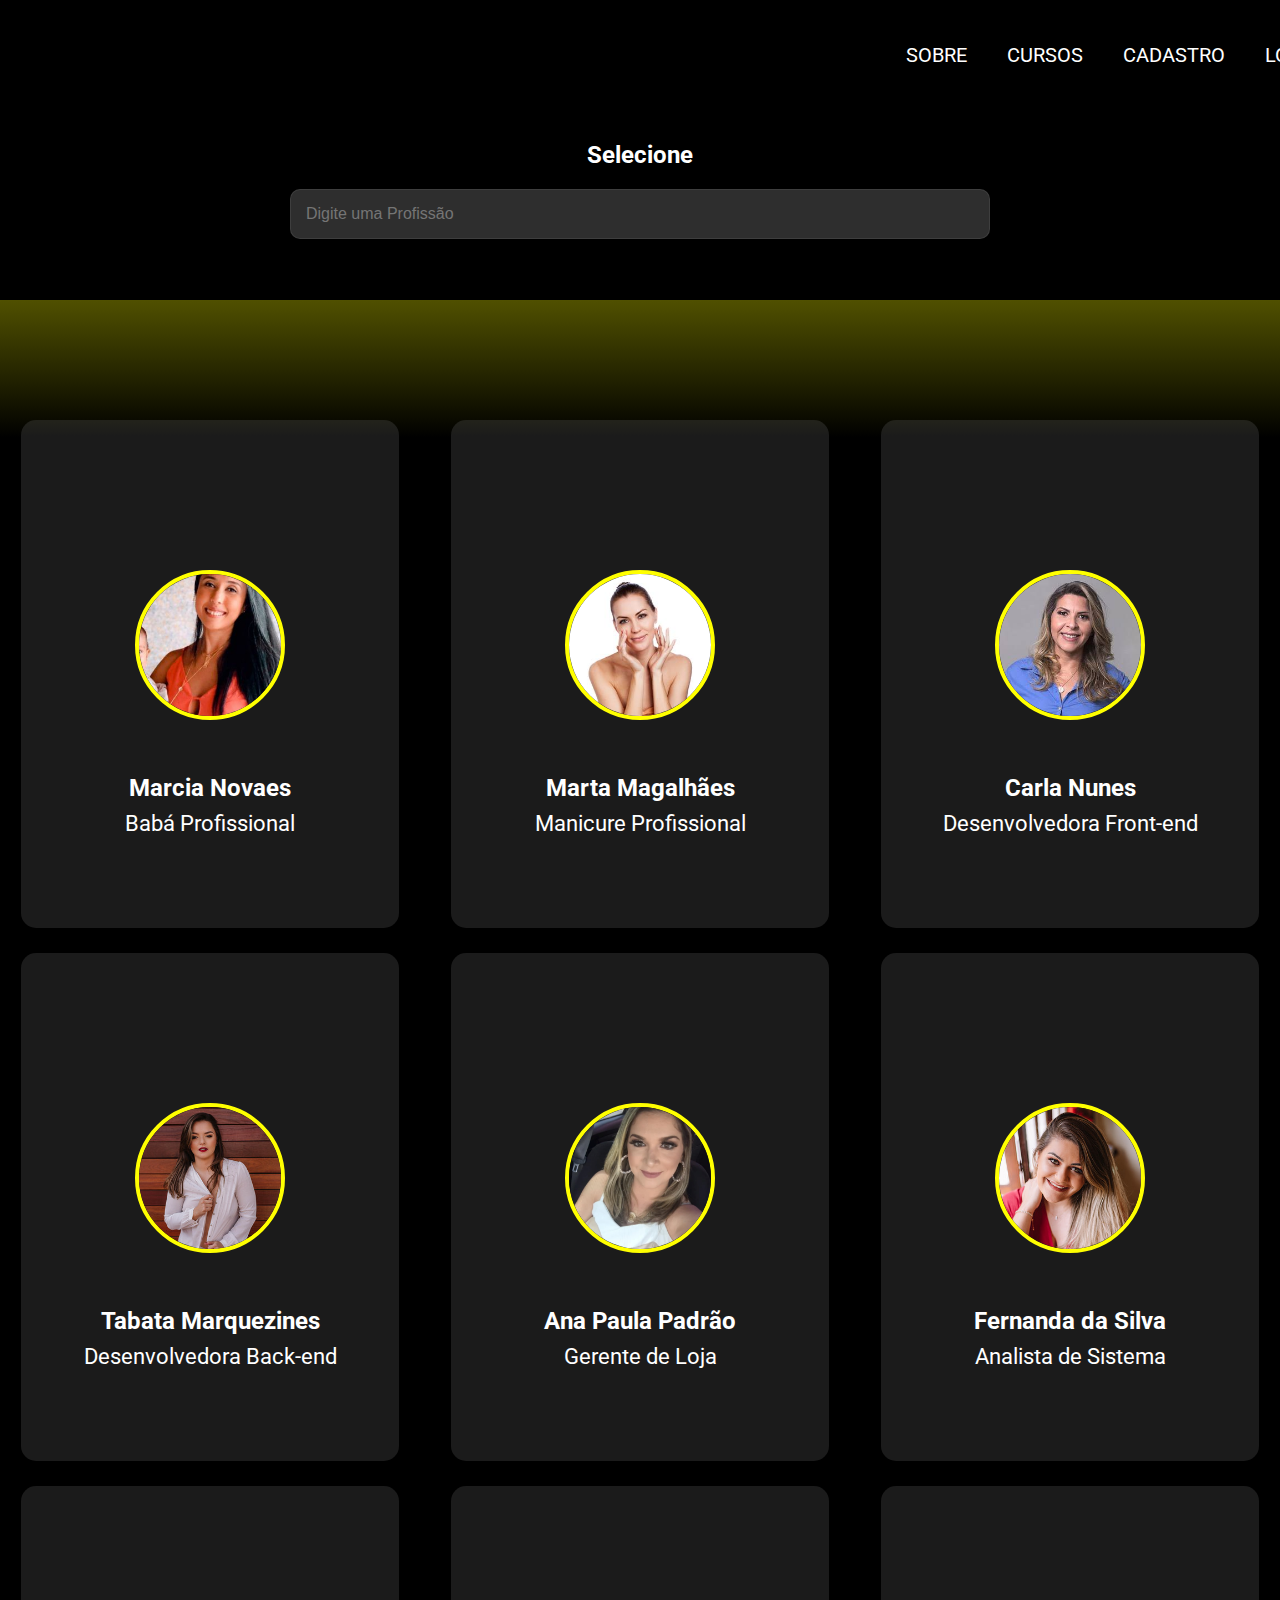
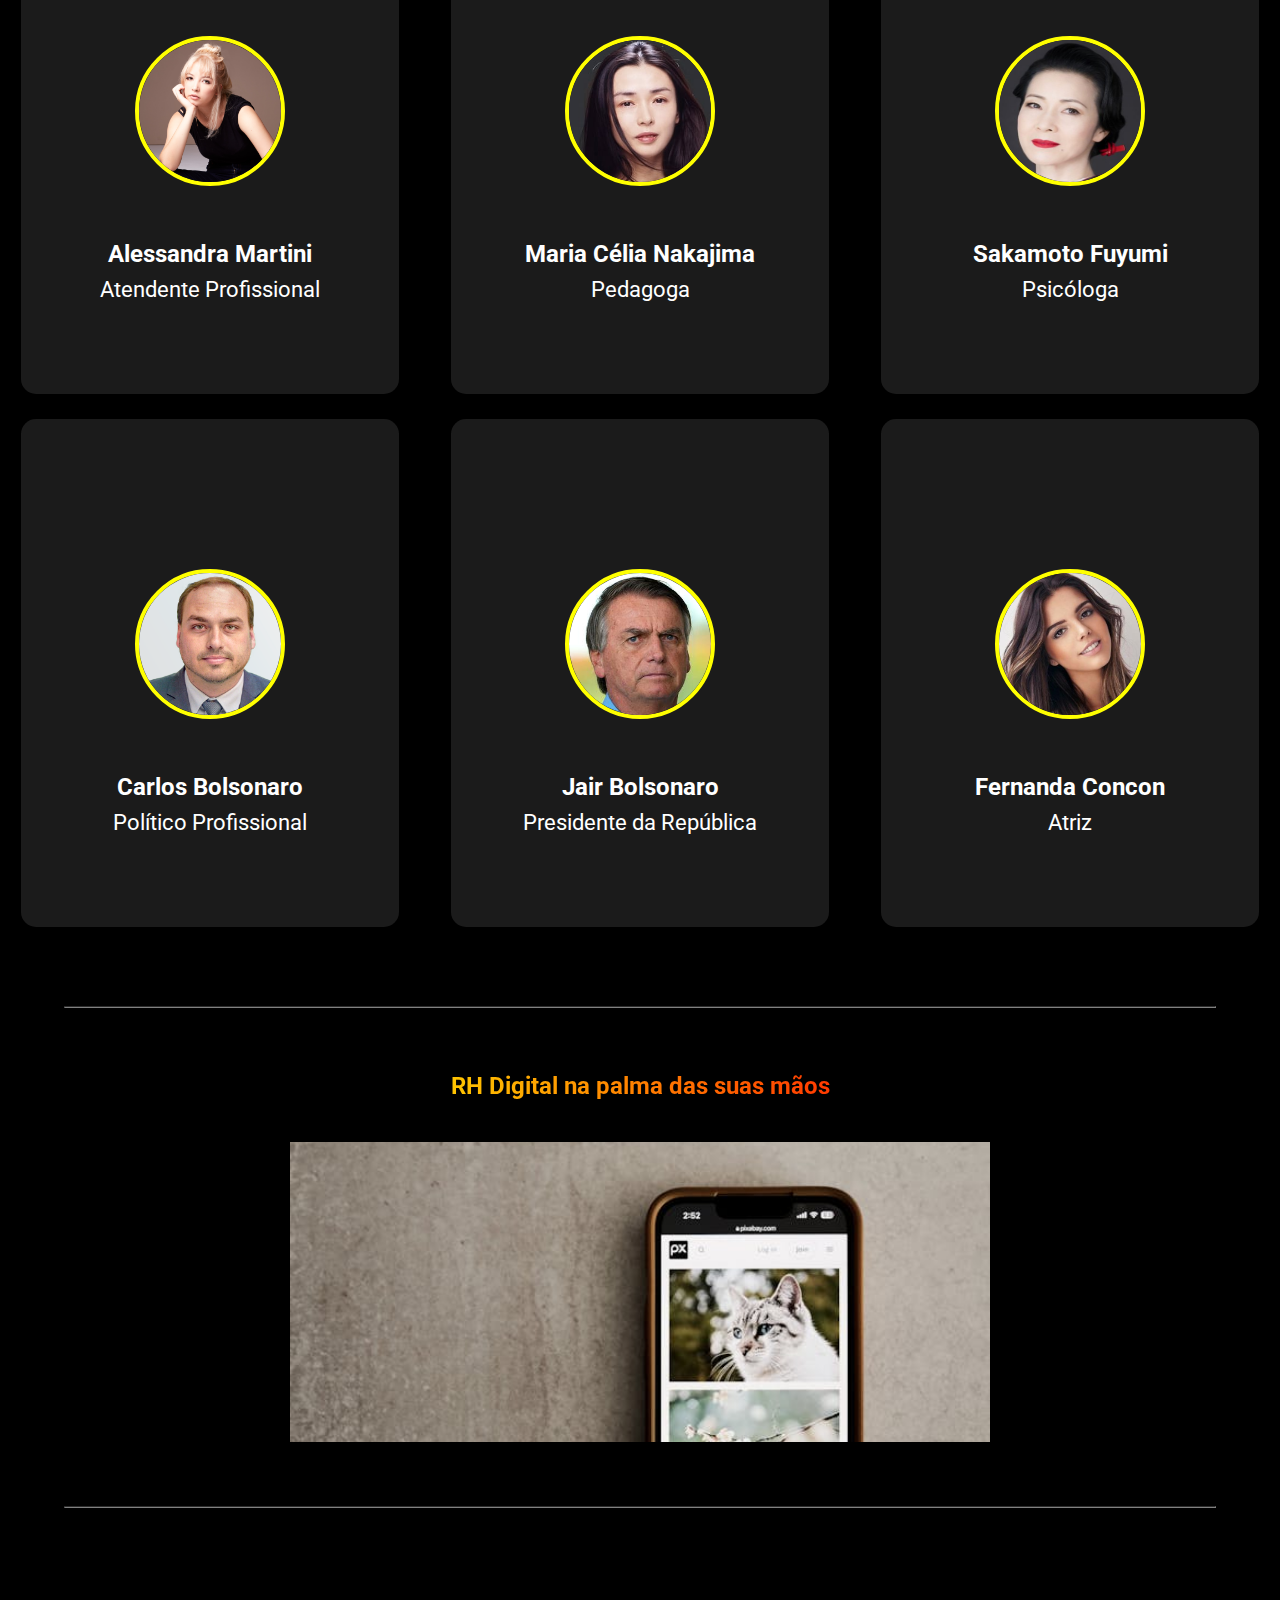
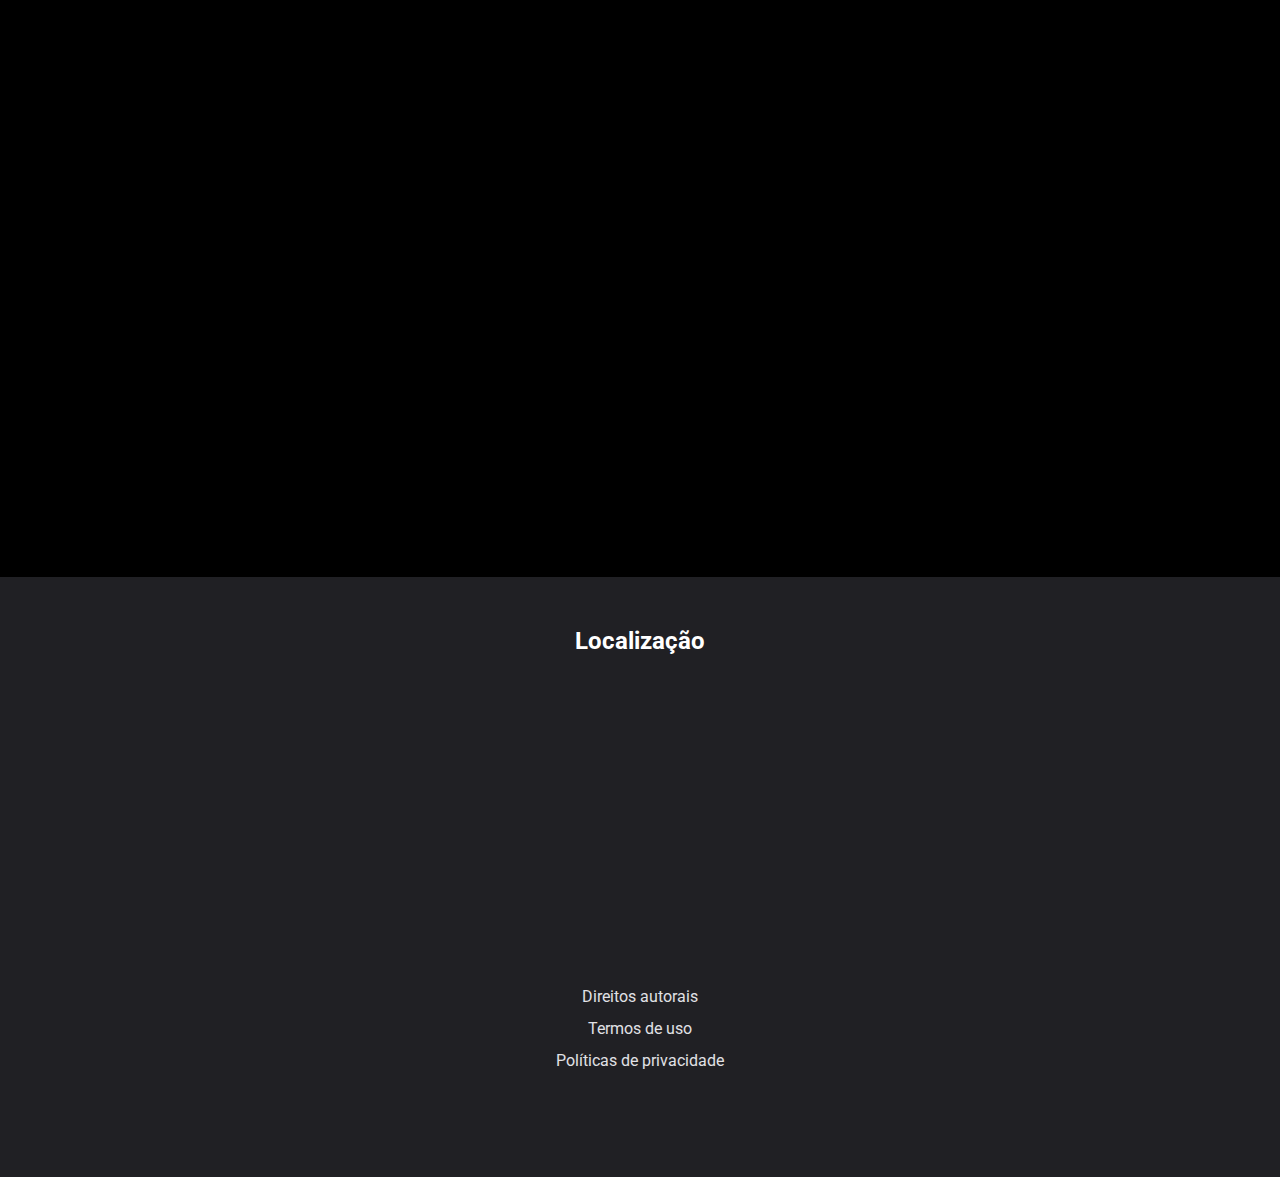
==== index.html @ 9219adc5 "video para pc" ====
<!DOCTYPE html>
<html lang="pt-br">
<head>
    <meta charset="UTF-8">
    <meta name="viewport" content="width=device-width, initial-scale=1.0">
    <link rel="stylesheet" href="https://fonts.googleapis.com/css2?family=Material+Symbols+Outlined:opsz,wght,FILL,GRAD@20..48,100..700,0..1,-50..200" />
    <link rel="preconnect" href="https://fonts.googleapis.com">
    <link rel="preconnect" href="https://fonts.gstatic.com" crossorigin>
    <link href="https://fonts.googleapis.com/css2?family=Roboto:ital,wght@0,400;1,300&display=swap" rel="stylesheet">
    <link rel="stylesheet" href="https://fonts.googleapis.com/css2?family=Material+Symbols+Outlined:opsz,wght,FILL,GRAD@24,400,0,0" />
    <link rel="shortcut icon" href="rh.jpg" type="image/x-icon">
    <link rel="stylesheet" href="style.css">
   
    <title>Profissões</title>
</head>
<body onresize="mudouTamanho()" onload="digitacaoH1()">
    
      
    <aside id="menu-fechado" class="menu-fechado">
        <span  class="material-symbols-outlined" id="fechar" onclick="fecharMenu()" >
            close
        </span>
        <a href="quem-somos.html">SOBRE</a>
        <a href="#">CURSOS</a>
        <a href="cadastro.html">CADASTRO</a>
        <a href="login.html" >LOGIN</a>
    </aside>



    <div id="principal">
        <span   class="material-symbols-outlined" onclick="abrirMenu()">
            menu
        </span>
    </div>

    <header>
       
        <h1 id="h1"></h1>
        
        <div class="input-filtro">
            <input class="prof"  type="text" size="38px" placeholder="Digite uma Profissão">
        </div>
    </header>
   
            
    <section class="cards">
     
        <div class="card" onclick="curriculo()">
            <div class="hover"><img class="card" src="foto-01.jpg" alt="Foto"></div>
            <h2>Marcia Novaes</h2>
            <p class="title">Babá Profissional</p>
        </div>
       
    </section>
    
    <hr>

    <div id="h2">
        <h2 id="slider">RH Digital na palma das suas mãos</h2>
    </div>
    

    <div id="centralizar">

        <div id="slider">
            <img class="slider selected" src="pexels-airam-datoon-15940007 (1).jpg" alt="Image1">
            <img class="slider" src="pexels-cottonbro-studio-5077039.jpg" alt="Image2">
            <img class="slider" src="pexels-cottonbro-studio-5082579 (1).jpg" alt="Image3">
            <img class="slider" src="pexels-lisa-fotios-811587.jpg" alt="Image4">
        </div>
    </div>
    
    <hr>
    
    
   <div id="video">
    <iframe class="video" width="400" height="200" src="https://www.youtube.com/embed/g2D45y_uUhY?si=h0n7fWx41kPRiaO4" title="YouTube video player" frameborder="0" allow="accelerometer; autoplay; clipboard-write; encrypted-media; gyroscope; picture-in-picture; web-share" allowfullscreen></iframe>
    </div>
    
    
            
        
    <footer>
        <h2>Localização </h2>
        <iframe src="https://www.google.com/maps/embed?pb=!1m18!1m12!1m3!1d3672.9332169303016!2d-43.47996662377584!3d-22.98948314083351!2m3!1f0!2f0!3f0!3m2!1i1024!2i768!4f13.1!3m3!1m2!1s0x9bdd6447515ebd%3A0xf5fc2e65c2e1808e!2sRua%20Professor%20Silvio%20Elia%2C%2060%20-%20Vargem%20Grande%2C%20Rio%20de%20Janeiro%20-%20RJ%2C%2022783-415!5e0!3m2!1spt-BR!2sbr!4v1708789905158!5m2!1spt-BR!2sbr" width="600" height="450" style="border:0;" allowfullscreen="" loading="lazy" referrerpolicy="no-referrer-when-downgrade"></iframe>
        <p class="direitos">Direitos autorais</p>
        <p class="direitos">Termos de uso</p>
        <p class="direitos margin-botom">Políticas de privacidade</p>  
    </footer>
 <script src="slider.js"></script>
 <script src="objeto.js"></script>     
 <script src="projeto_cartoes.js"></script>  
</body>
</html>
---- style.css ----
/*Pequenas telas: até 600px
Celular: de 600px 768px
Tablet: 768px até 992px
Desktop: 992px até 1200px
Grandes telas: acima de 1200px
*/

*{
    margin: 0;
    padding: 0;
    box-sizing: border-box;
}
body{
    background: linear-gradient(  yellow , black 3.5%);
    font-family: 'Roboto', sans-serif;
    color: white;
    
}


h1{
    text-align: center;
    margin:0px 10px;
    font-size:1.5rem;
    color: white;

}

.material-symbols-outlined {
    font-size: 30px;
    color: white;
    cursor: pointer;
    padding: 20px;
   
}
#fechar{
    margin-left: 80%;
}
form {
    margin: 20px 0;
    background-color: rgba(128, 128, 128, 0);
    padding: 30px 25px;
    border-radius: 5px;
  }
  

.menu-fechado{
    position: fixed;
    width: 0vw;
    height: 100vh;
    z-index: 1;
    overflow-x: hidden;
    display: flex;
    flex-direction: column;
    align-items: center;
    background-color: black;
    top: 0px;
    left: 0px;
    transition: 0.3s;

}
.menu-fechado a{
    display: block;
    text-decoration: none;
    font-size: 20px;
    color: white;
    margin-bottom: 30px;
    position: relative;
    top: 20%;
    line-height: 50px;

}
.menu-fechado a:hover{
    color:gray;


}
header{
    background: black;
    height: 150px;
    width: 100vw;
    
    position: relative;
    display: flex;
    flex-direction: column;
    justify-content: center;
    align-items: center;
     
}
#principal{
    background-color: black;
}

input{
    margin-top: 20px;
    border-radius: 10px;
    background-color: rgba(128, 128, 128, 0.361);
    /* resize:30 ; */
    padding: 20px;
    border: 1px solid rgba(128, 128, 128, 0.361);
    color: white;
    width: 344px;
    
}
input:hover{
    border-color: rgba(255, 255, 0, 0.234);

}
input[placeholder]{
    font-size: 1rem;
}
section{
    display: grid;
    grid-template-columns: 1fr ;
    grid-template-rows: repeat(7, 1fr);
    gap: 10px;
    margin-top: 100px;
      
}

div.card:hover{
    background-color: rgba(128, 128, 128, 0.259);

}
div.card{
    justify-self: center;
    width: 90%;
    height: 508px;
    background-color: rgba(128, 128, 128, 0.208);
    border-radius: 15px;
    margin-bottom: 15px;
    display: block;
    text-align: center;   
   
}
 img.card{
    border-radius: 50%;
    border:4px solid yellow  ;
    width: 150px;
    height: 150px;
    margin-top: 150px;
   
}
 div.hover:hover {
    transform: scale(1.1)
}
h2{
    margin: 50px auto 5px auto;
    color: white;
}
hr{
    margin: 4rem auto;
    border-color: gray;
    width: 90vw;
    
   
}
footer{

    height: 70vh;
    background-color: #202024;
    font-family: 'Roboto', sans-serif;
    font-size: 16px;
    color: #E1E1E6;
    display: flex;
    flex-direction: column;
    justify-content: center;
    align-items: center;
    margin-top: 10vh;
    background-color: #202024;
}
p.title{
    margin: .5rem;
    font-size: 1.4rem;
    color: white;
}
div#centralizar{
    display: flex;
    flex-direction: center;
    justify-content: center;
    align-items: center;
}
#h2{
    height: 55px;
    margin-bottom: 15px;
   

}
h2#slider{
    display: block;
    text-align: center;
    margin-bottom: 0px;
    -webkit-text-fill-color: transparent;
    background: linear-gradient(90deg, yellow , red );
   background-clip: text;
   
   
  
    
}

#slider {
    width: 80%;
    max-width: 700px;
    height: 40vw;
    max-height: 300px;
    

    position: relative;
}

#slider img.slider{
    opacity: 0;

    position: absolute;
    

    width: 100%;
    height: 100%;
        

    object-fit: cover;

    transition: opacity 800ms;
}

#slider img.selected { 
    opacity: 1;
}

#video{
    display: flex;
    justify-content: center;
}



iframe{
    width: 80vw;
    margin-bottom: 15px;
}
p.direitos{
    line-height: 2rem;

}
p.margin-botom{
   
    margin-bottom: 100px;
}


@media screen and (min-width:768px) and (max-width:992px){
    body{
        background: linear-gradient(  yellow , black 1%);
       
    }
 
    h1{
        margin-top: 0px;
    }
    
    span {
       padding-top: 20px;
       padding-left: 20px;

    }
    .material-symbols-outlined {
        font-size: 30px;
        color: white;
        cursor: pointer;
 
    }
    .menu-fechado{
        width: 0vw;
        height: 100vh;
        position: fixed;
        top: 0px;
        left: 0px;
        z-index: 1;
        overflow-x: hidden;
        background-color: black;
        display: flex;
        flex-direction: column;
        transition: 0.3s;
       
     

    }
    .menu-fechado a{
        display: block;
        text-decoration: none;
        font-size: 20px;
        color: white;
        margin-bottom: 30px;

    }
    input{
        width: 600px;
    }
    
    section{
        display: grid;
        grid-template-columns: 1fr 1fr ;
        grid-template-rows: 1fr 1fr  1fr;
        
       
    }
    iframe{
        width: 500px;
        margin: 5px auto 10px auto;
    }
    
    
}

@media screen and (min-width:992px) {
    body{
        background: linear-gradient(  yellow , black 10%);
    }

   

    form {
        
        background-color: rgba(128, 128, 128, 0);
        
        border-radius: 5px;
      }
    .menu-fechado{
        width: 100vw;
        height: 100px;
        position: fixed;
        top: 0px;
        left: 0px;
        display: flex;
        flex-direction: row;
        transition: none;
        
        
        gap: 40px; 

    }
    #fechar{
    display: none;

    }

    #menu-fechado a{
       
    text-decoration: none;
    position: relative;
    left: 70vw;
    margin-right: -20px;
    padding: 10px;
    line-height: 20px;

    }
    .menu-fechado a:hover{
        background-color:rgba(128, 128, 128, 0.533);
        color: white;
        border-radius: 10px;
    }
    .menu-fechado a:nth-child(5):hover{
        background-color:rgba(128, 128, 128, 0.533);
        color: white;
        border-radius: 10px;
        border: 1px solid yellow;
    }
    header{
        background: black;
        height: 200px;
        width: 100vw;
        position: fixed;
        top: 100px;
        left: 0px;
        
    }
    section.cards{
    padding-top: 250px;
    }

    .input-filtro{
        position: relative;

    }
    .input-filtro span{
        position: absolute;
        right: 600px;
        bottom: 10px;

    }
    input{
        position: relative;
        display: flex;
        margin: 20px auto;
        padding: 15px;
        border-radius: 10px;
        background-color: rgba(128, 128, 128, 0.361);
        font-size: 20px;
        color: white;
        width: 700px;
        border: 1px solid rgba(128, 128, 128, 0.193);
        
    
    }


    section{
        display: grid;
        grid-template-columns: 1fr 1fr 1fr;
        grid-template-rows: 1fr 1fr;
        gap: 10px;
        
    
    }
    footer{
        height: 600px;
    }
    .video{
        width: 700px;
        height: 500px;
    }
    iframe{
        width: 500px;
        margin: 5px auto 10px auto;
    }

    p#margin-botom{
        margin-bottom: 30px;
    }


    
}
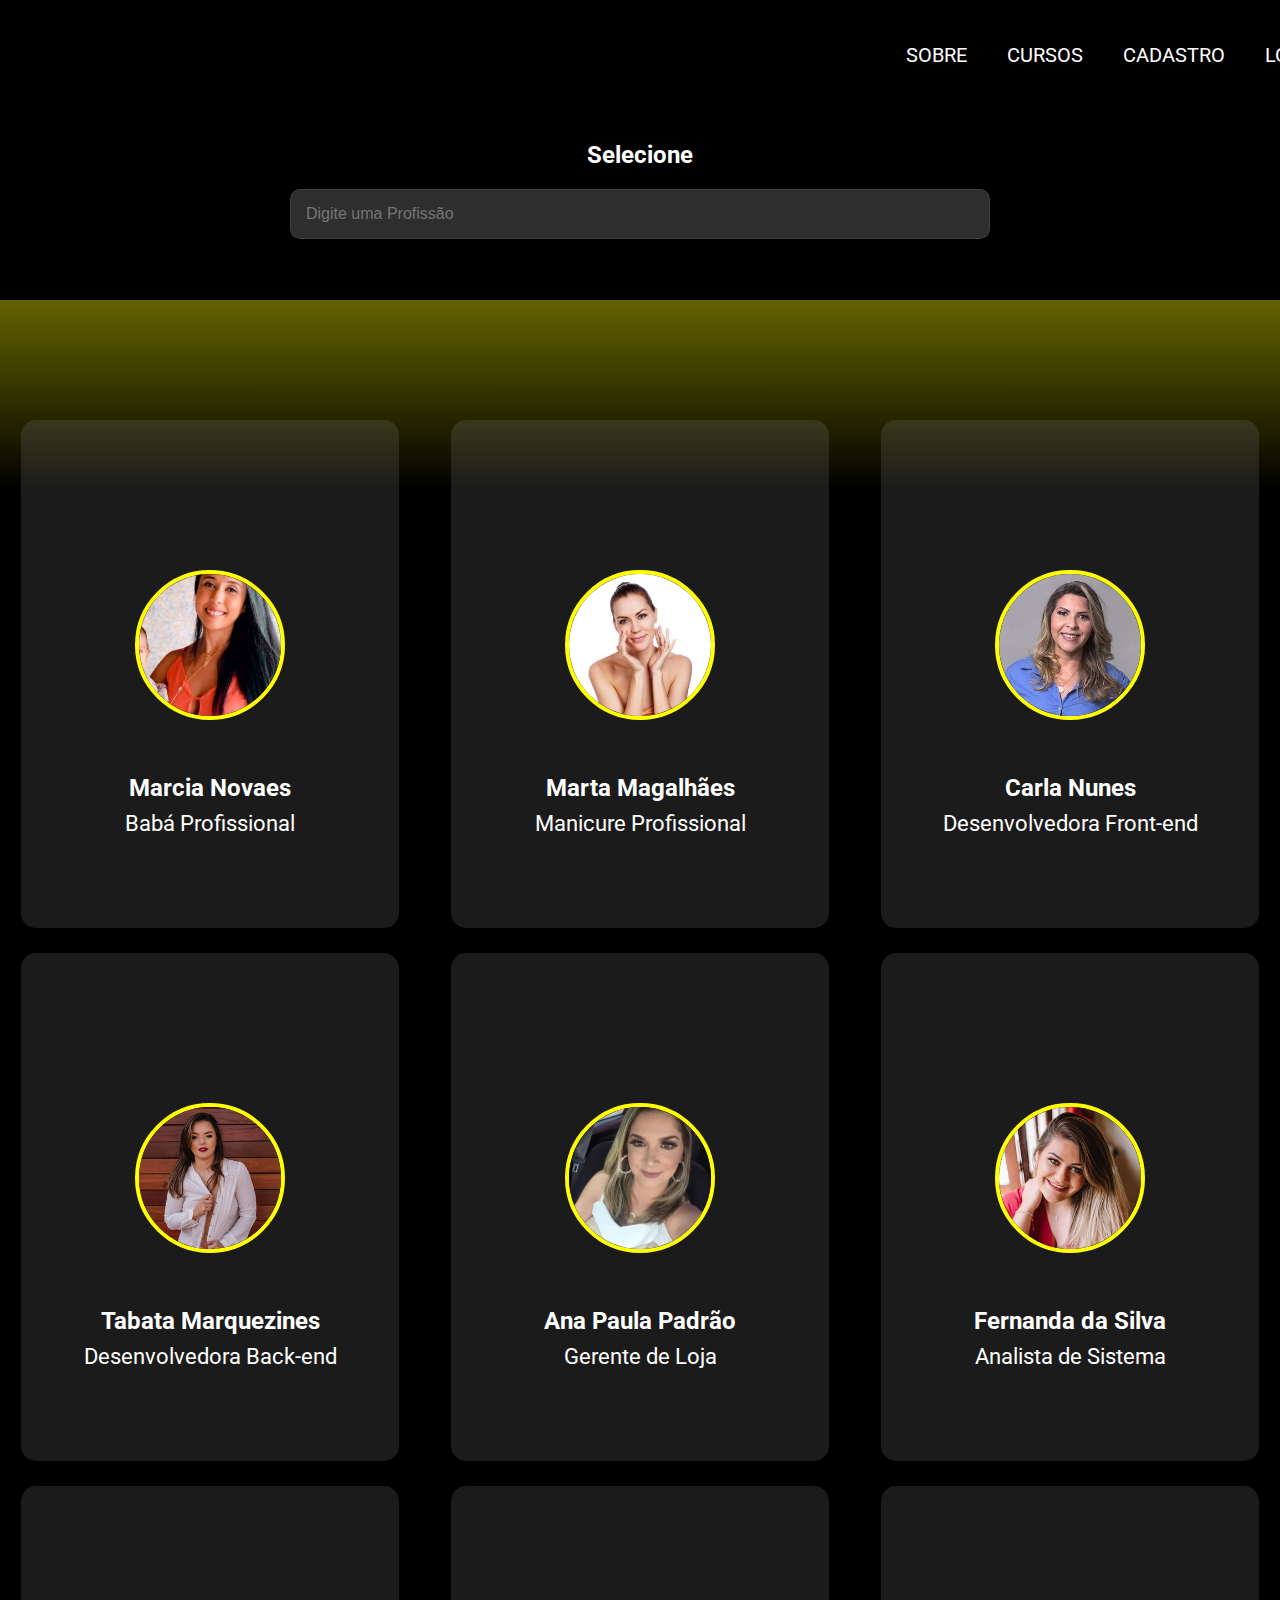
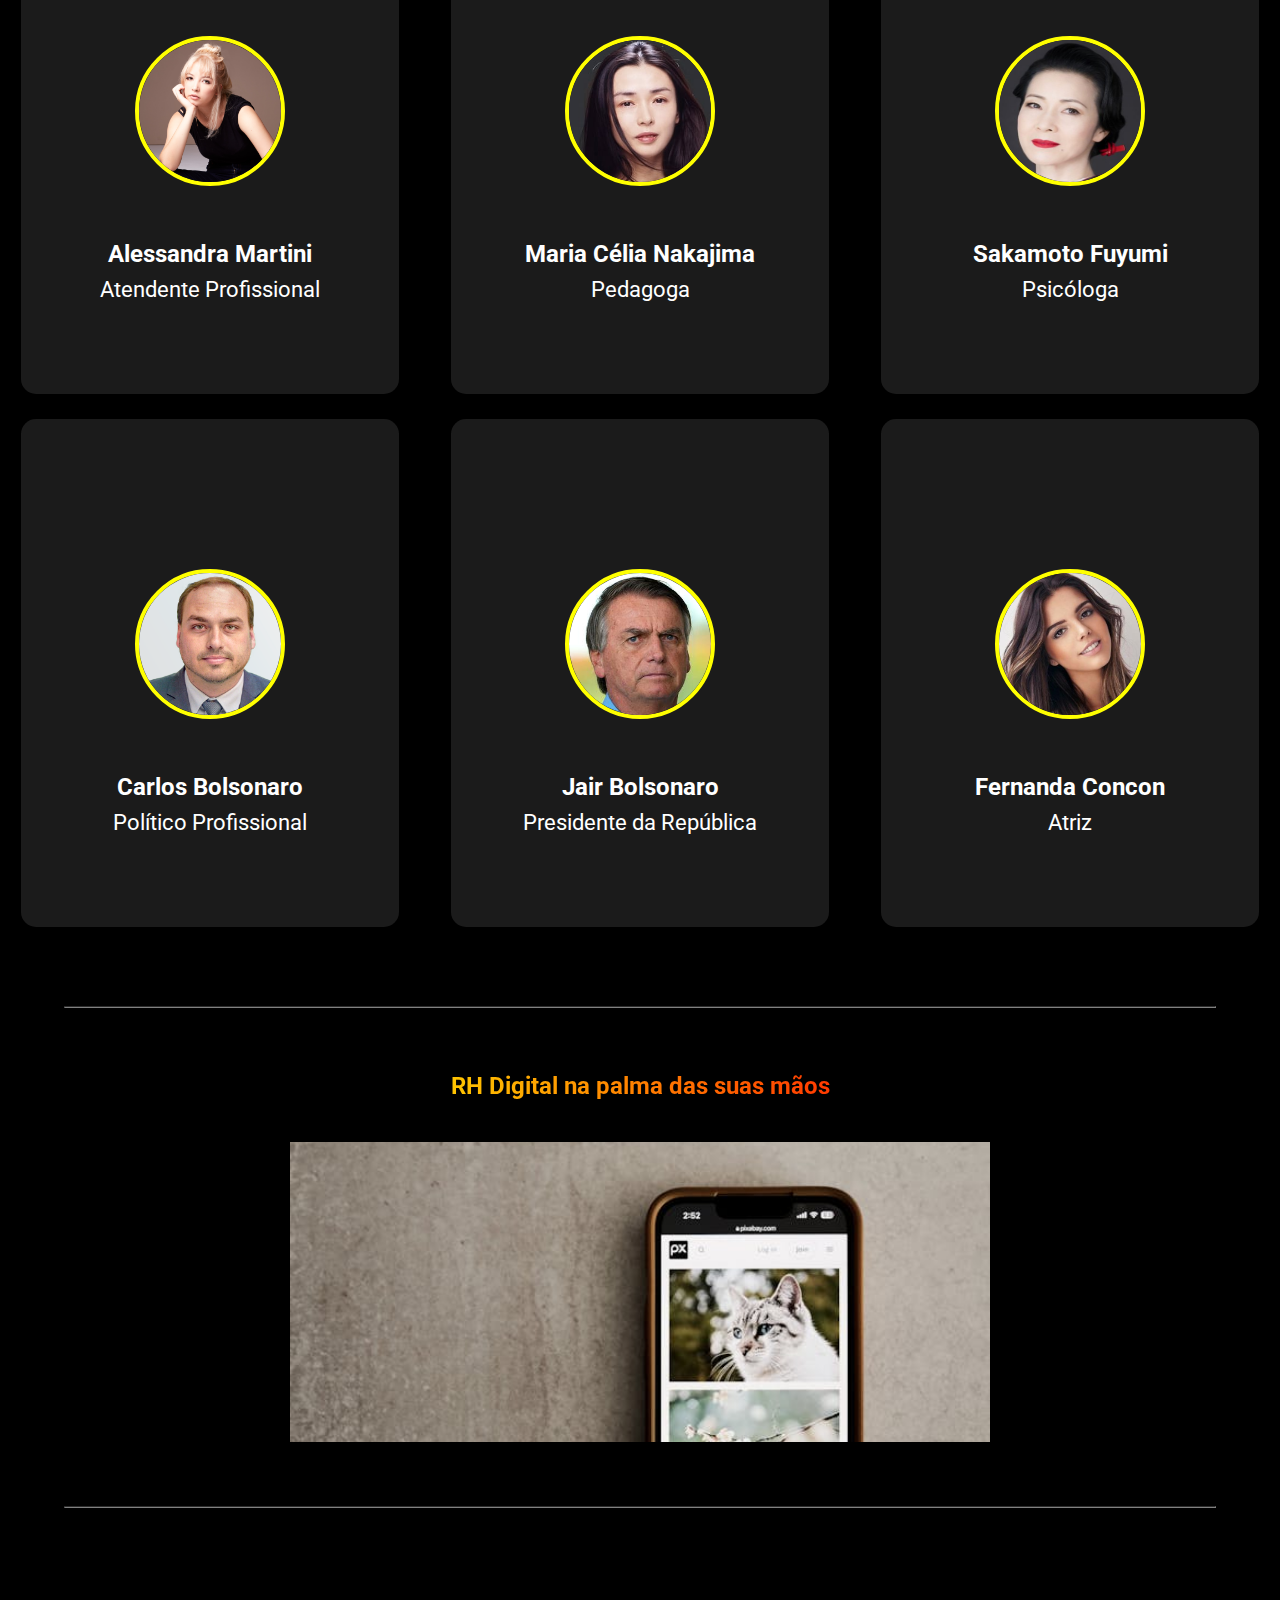
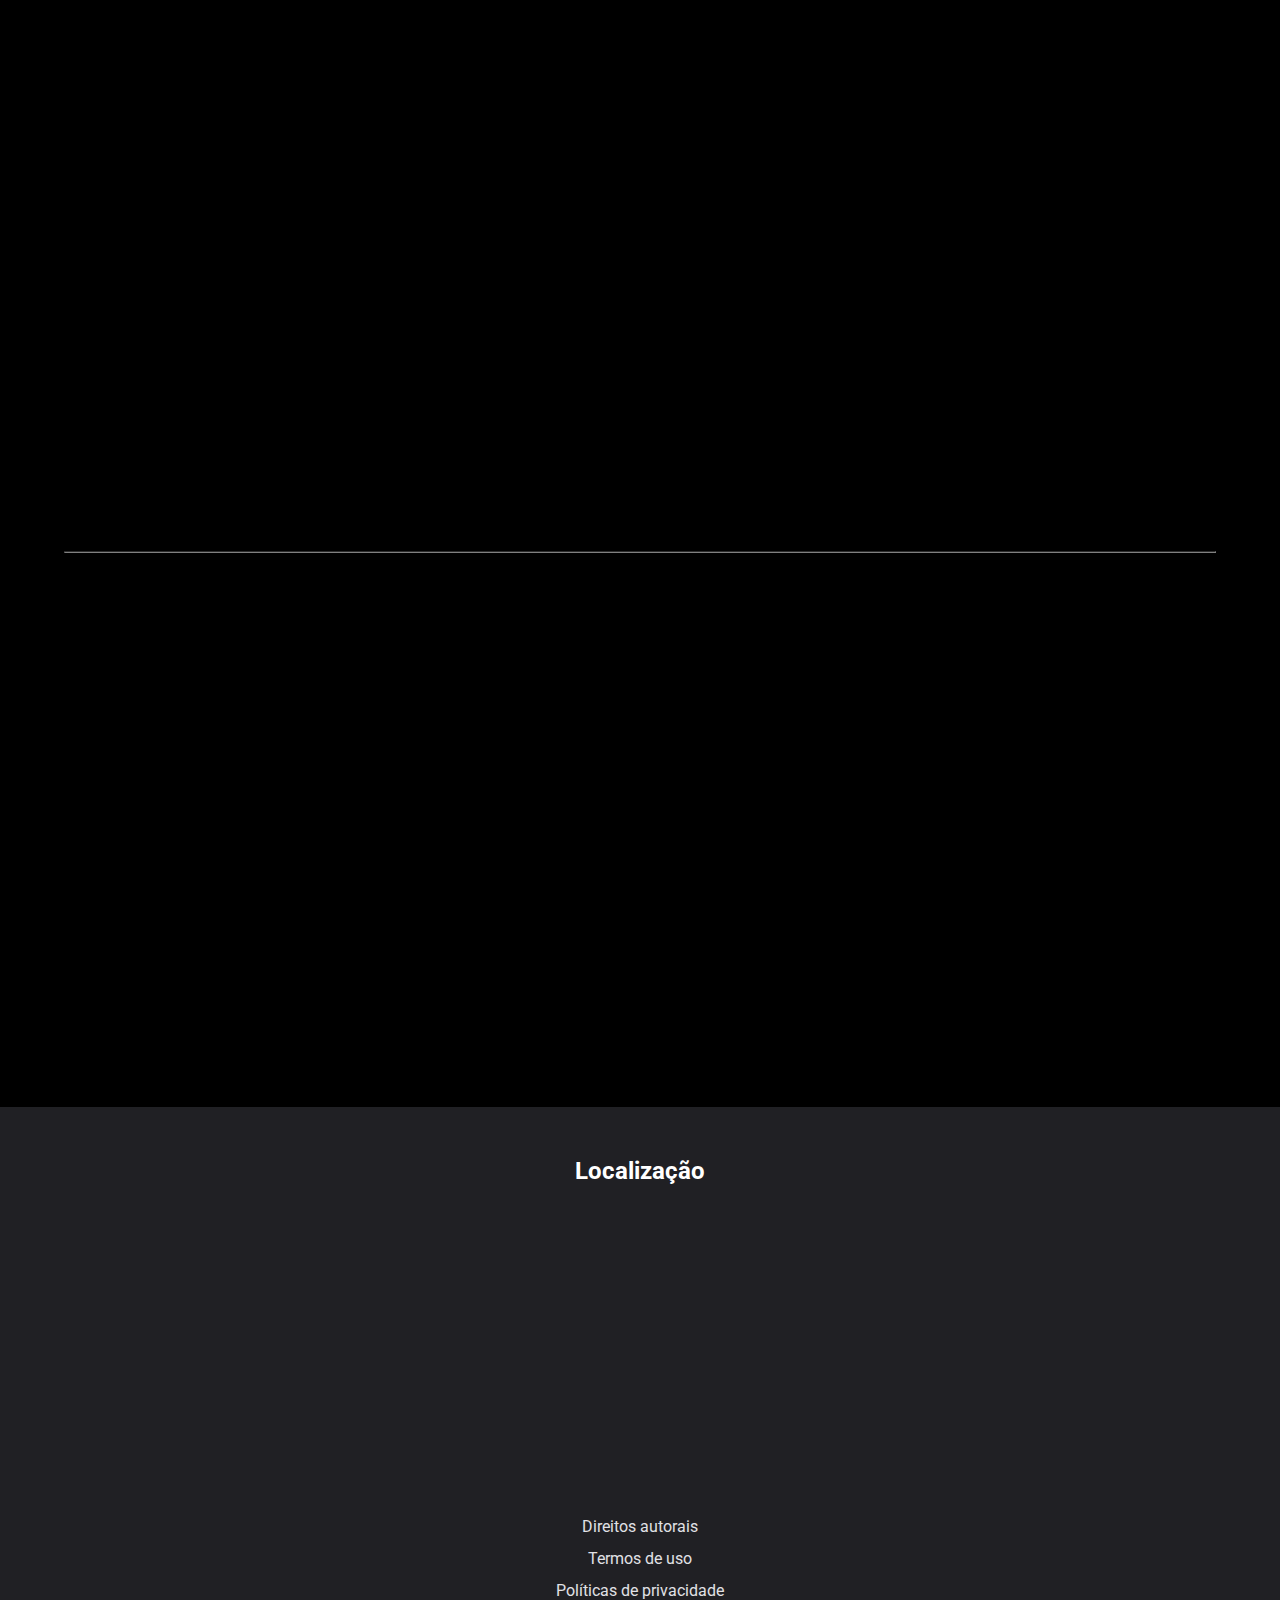
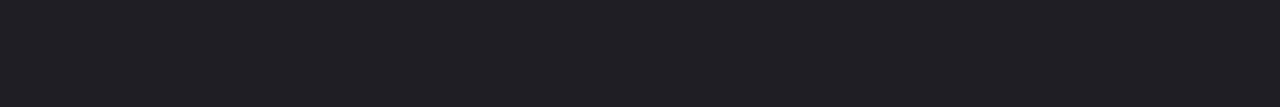
==== commit b063ae15: "atualização" ====
--- a/index.html
+++ b/index.html
@@ -77,8 +77,15 @@
    <div id="video">
     <iframe class="video" width="400" height="200" src="https://www.youtube.com/embed/g2D45y_uUhY?si=h0n7fWx41kPRiaO4" title="YouTube video player" frameborder="0" allow="accelerometer; autoplay; clipboard-write; encrypted-media; gyroscope; picture-in-picture; web-share" allowfullscreen></iframe>
     </div>
+
+    <hr>
     
-    
+    <div class="parallax">
+        <div class="parallax__background"></div>
+       
+         
+        </div>
+      </div>
             
         
     <footer>
--- a/style.css
+++ b/style.css
@@ -248,6 +248,29 @@
    
     margin-bottom: 100px;
 }
+
+.parallax {
+    position: relative;
+    width: 400px;
+    height:400px;
+   
+  }
+  
+  .parallax__background {
+    position: absolute;
+    top: 0;
+    left: 0;
+    width: 100%;
+    height:100%;
+    background-image: url('prop329.jpg');
+    
+    background-position: center;
+    z-index: -1;
+    background-attachment: fixed;
+    background-repeat: no-repeat;
+  }
+  
+  
 
 
 @media screen and (min-width:768px) and (max-width:992px){
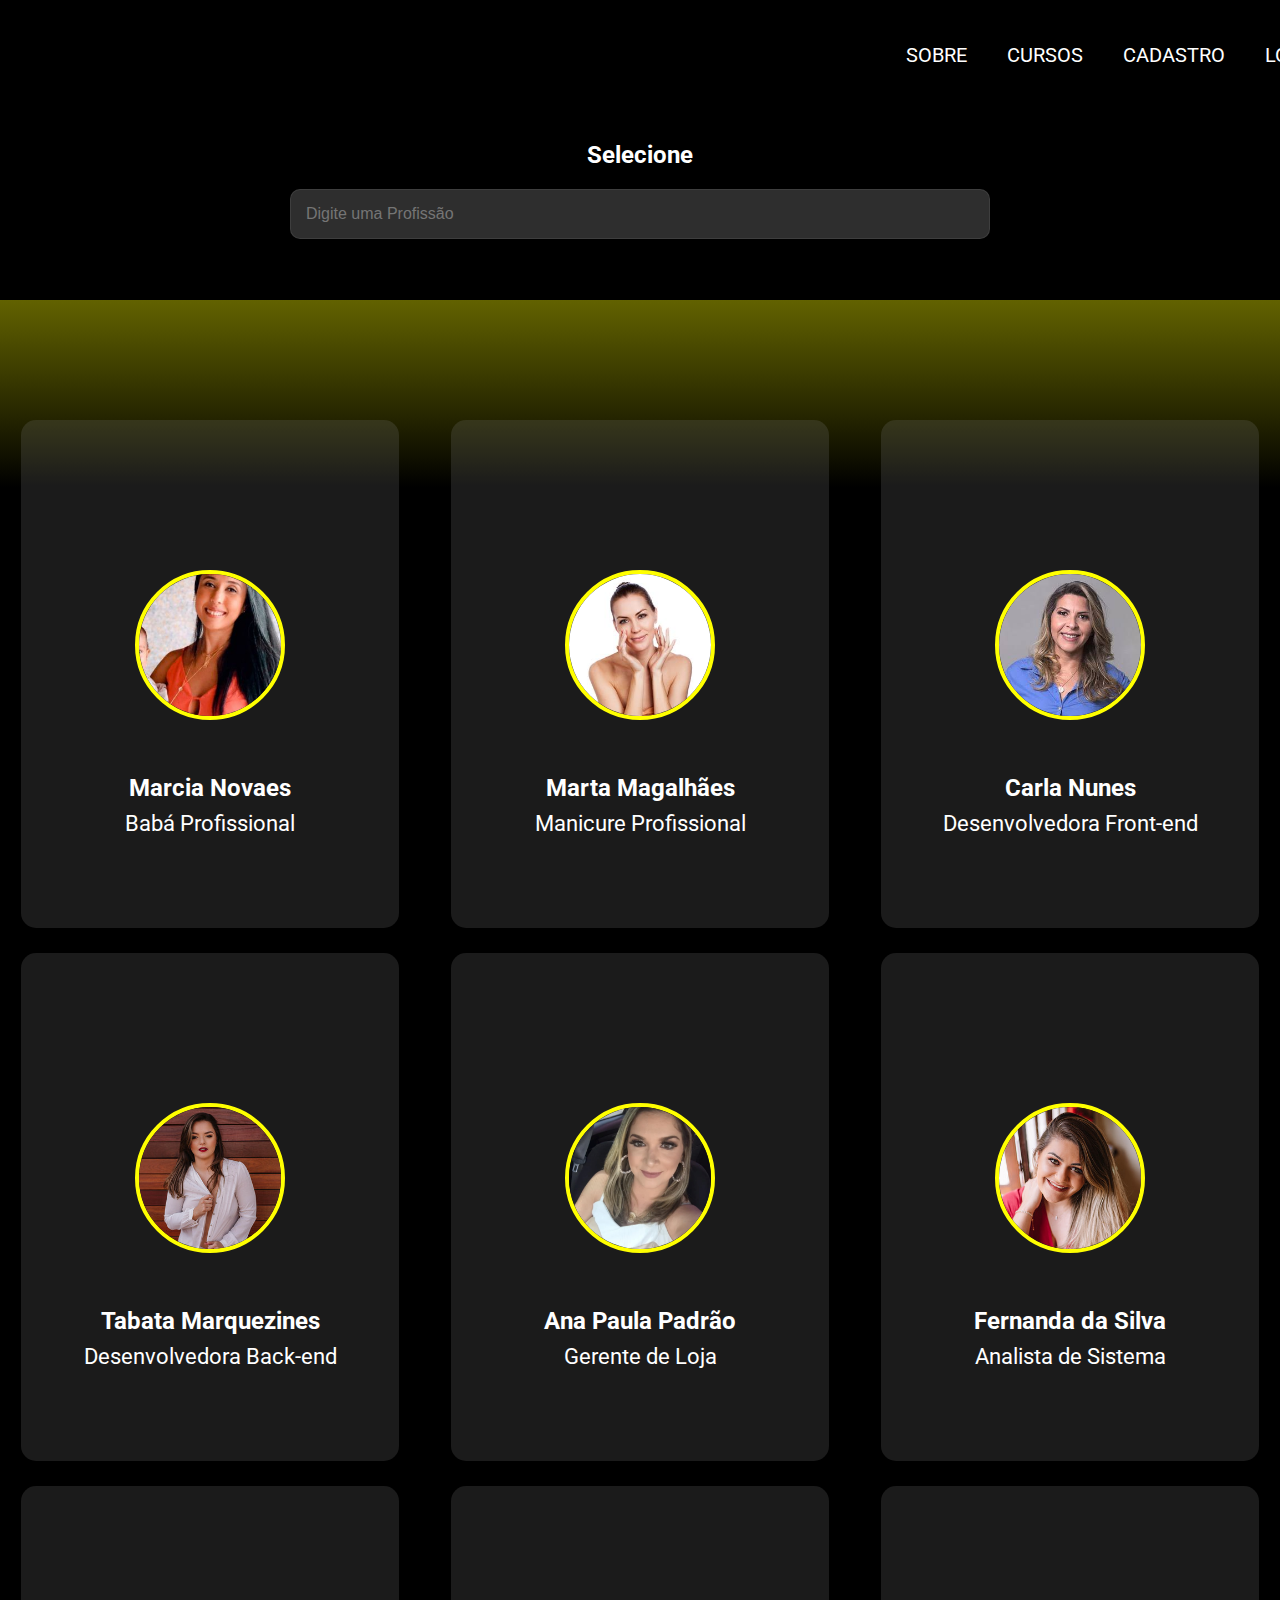
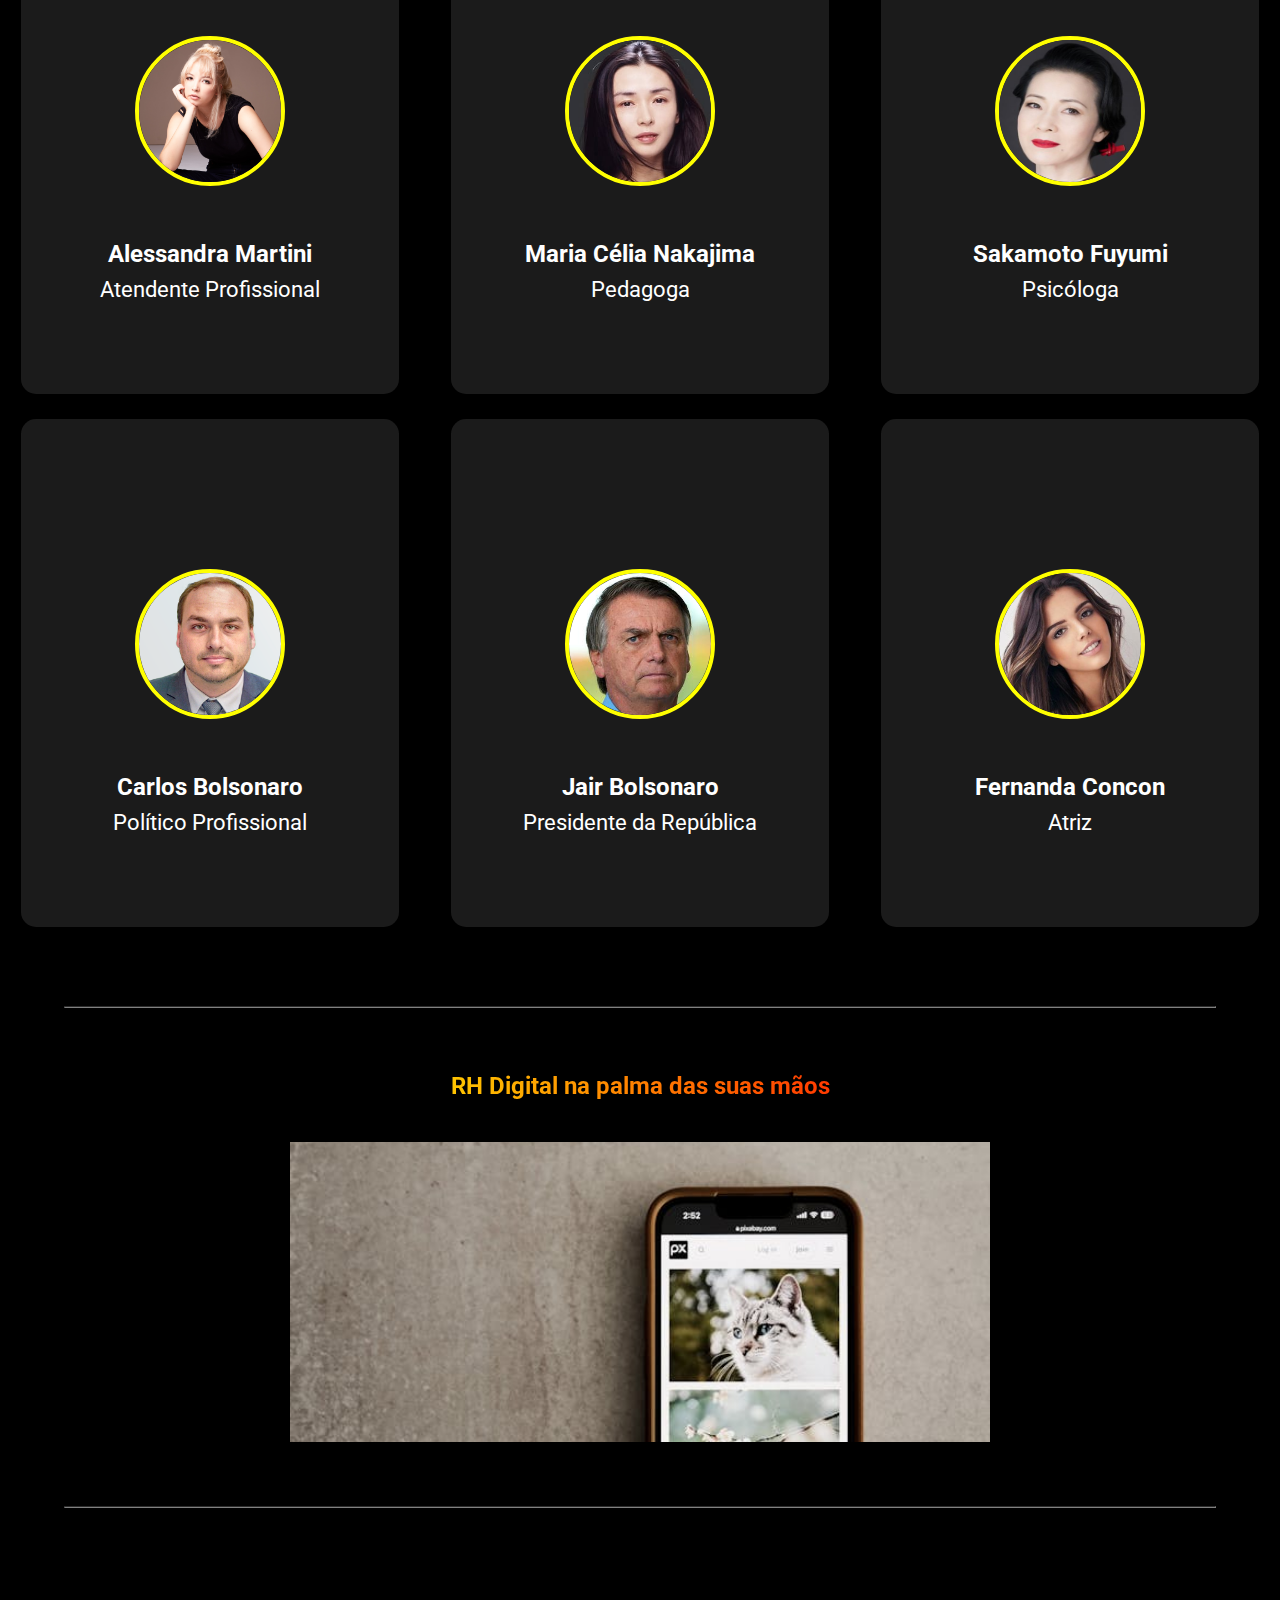
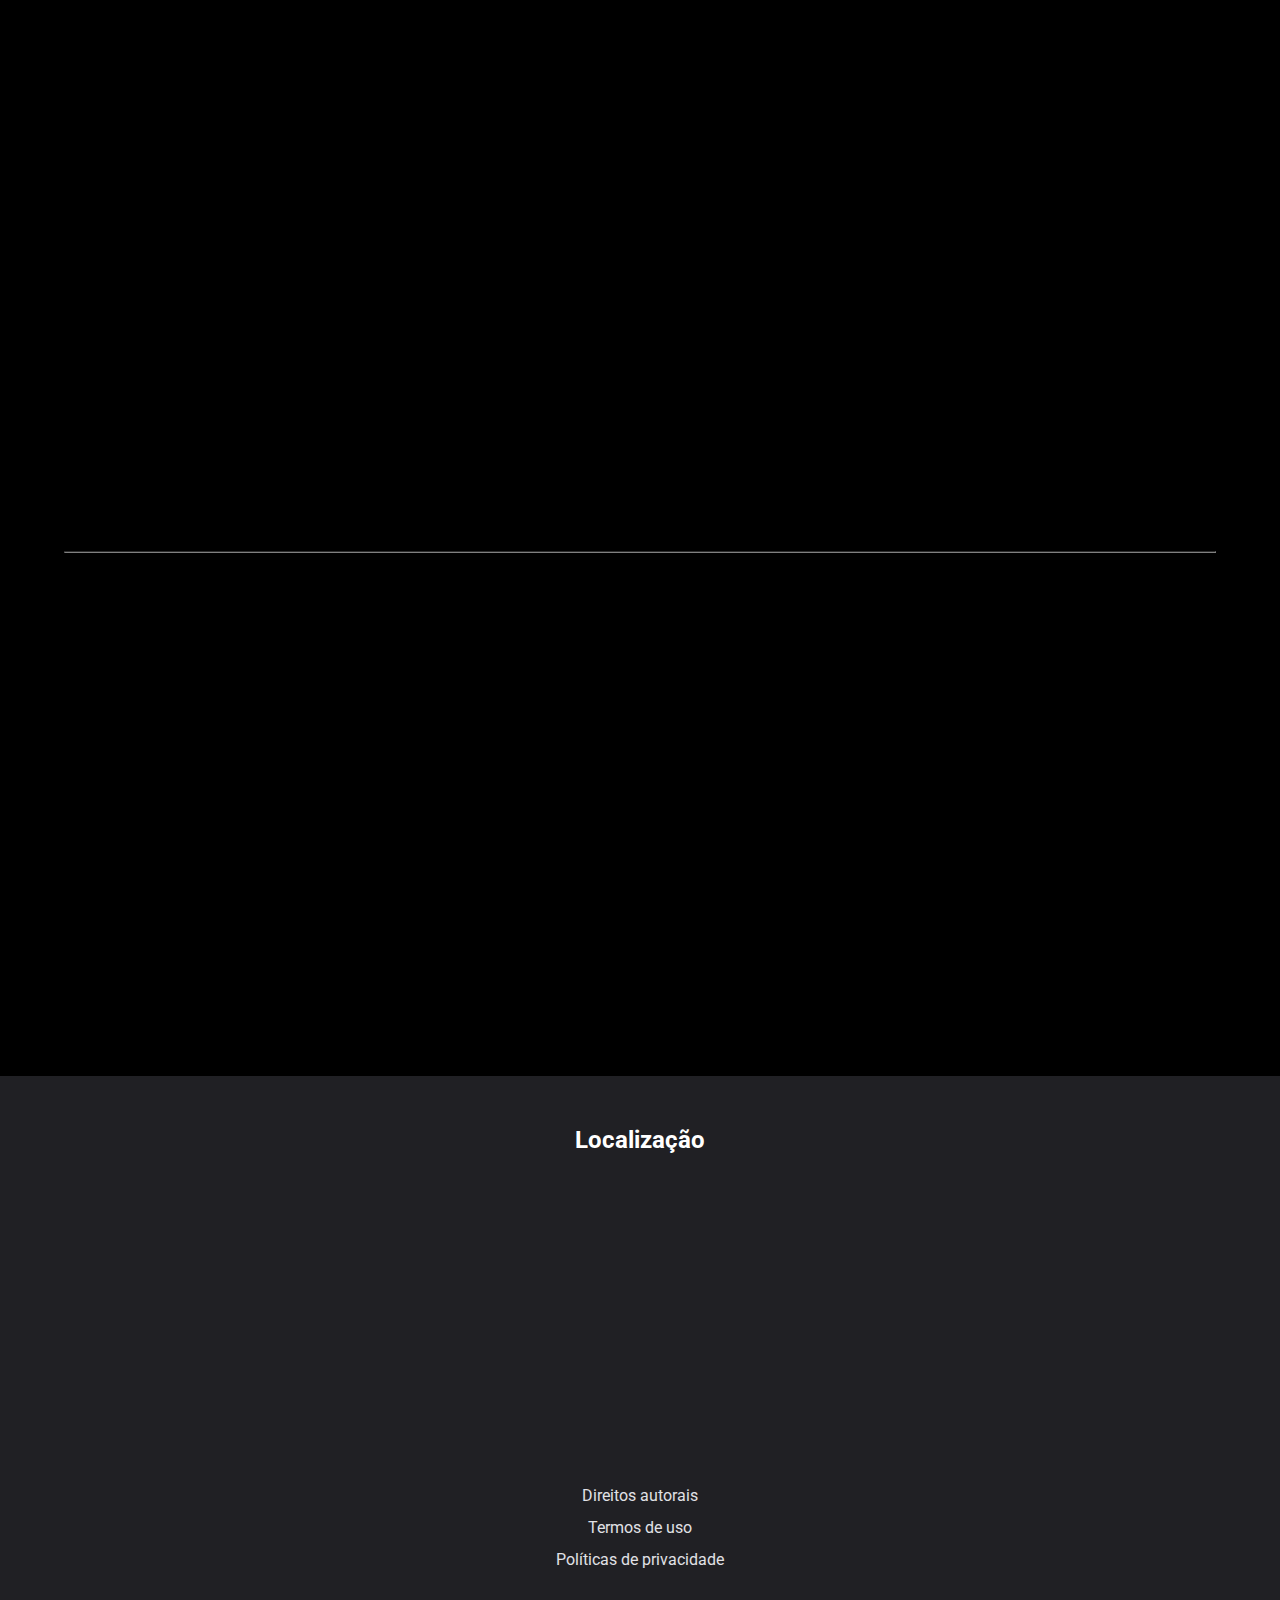
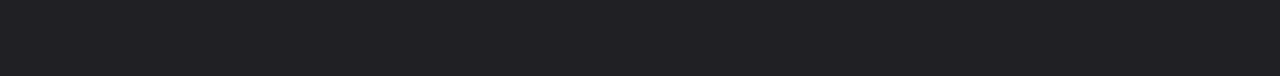
==== commit baa7a5ec: "ajuste" ====
--- a/index.html
+++ b/index.html
@@ -82,10 +82,10 @@
     
     <div class="parallax">
         <div class="parallax__background"></div>
+    </div>
        
          
-        </div>
-      </div>
+        
             
         
     <footer>
--- a/style.css
+++ b/style.css
@@ -251,8 +251,8 @@
 
 .parallax {
     position: relative;
-    width: 400px;
-    height:400px;
+    width: 369px;
+    height: 369px;
    
   }
   
@@ -265,7 +265,7 @@
     background-image: url('prop329.jpg');
     
     background-position: center;
-    z-index: -1;
+   
     background-attachment: fixed;
     background-repeat: no-repeat;
   }
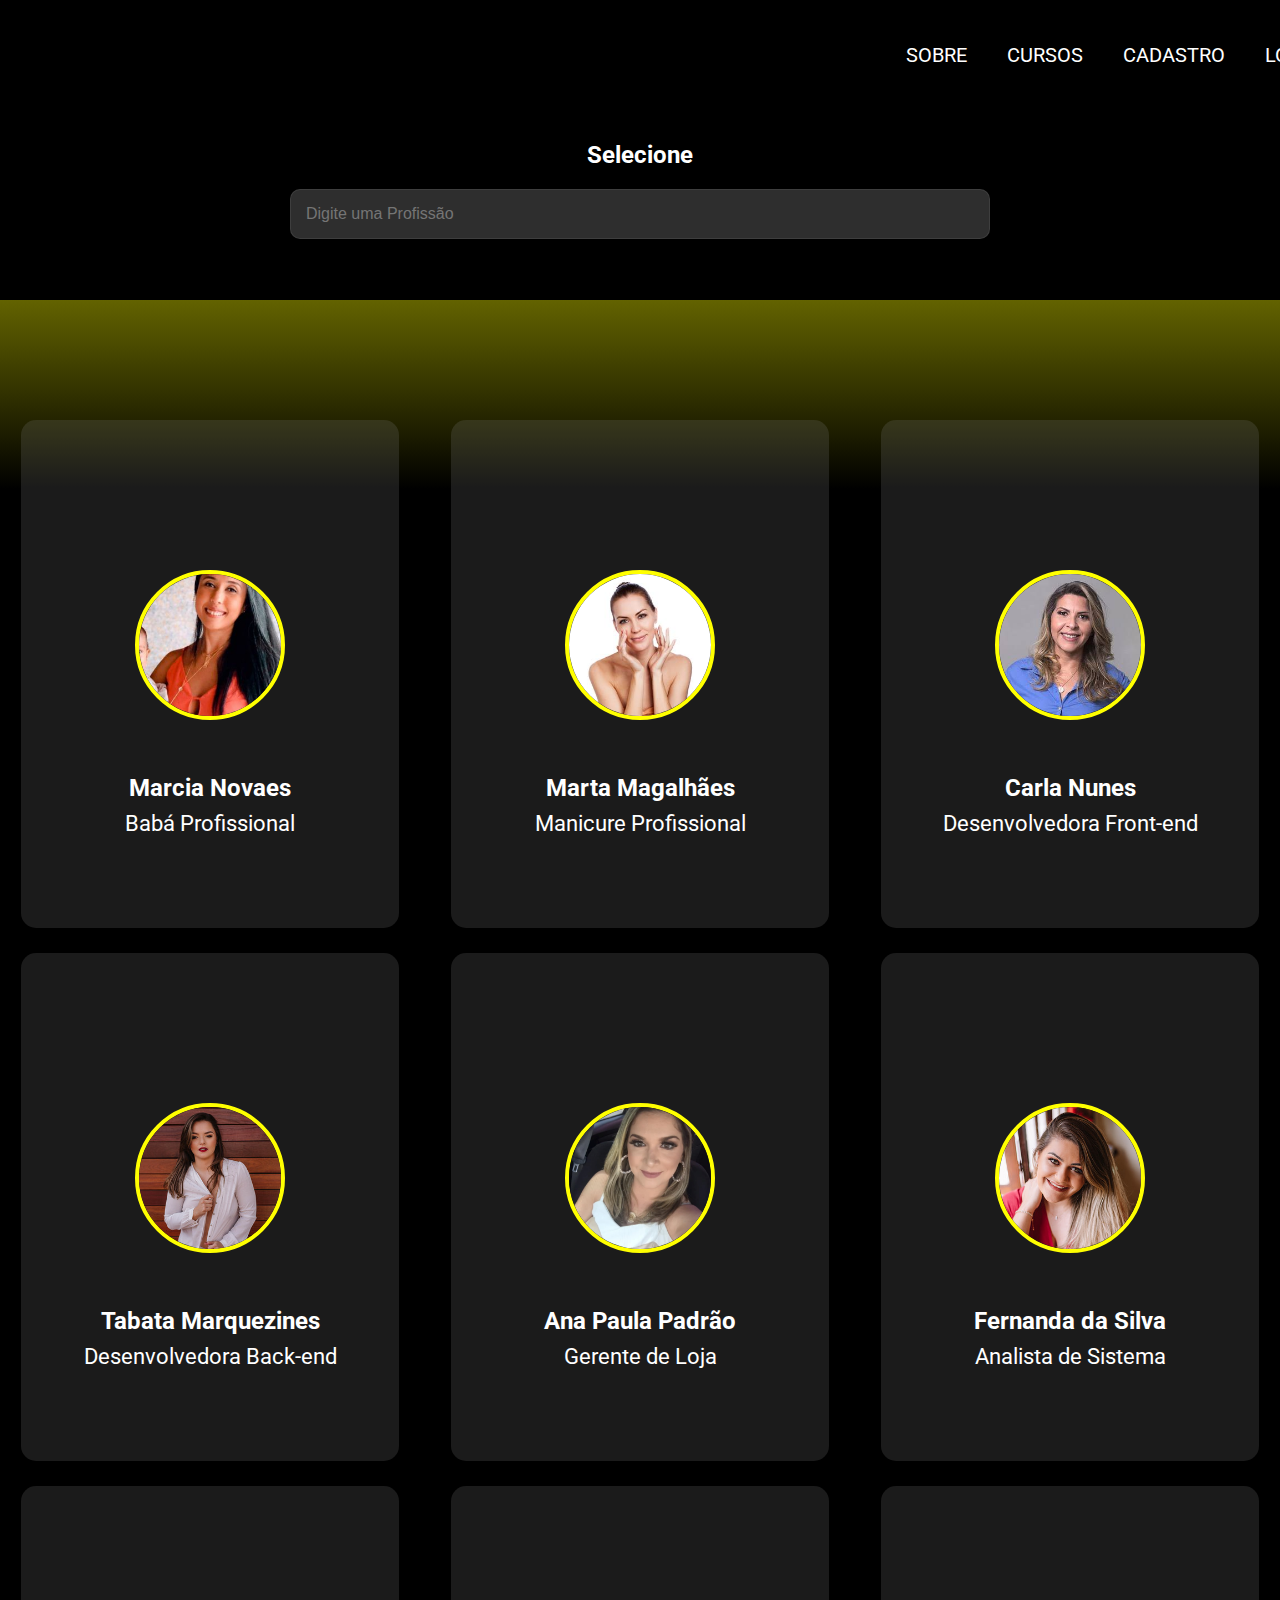
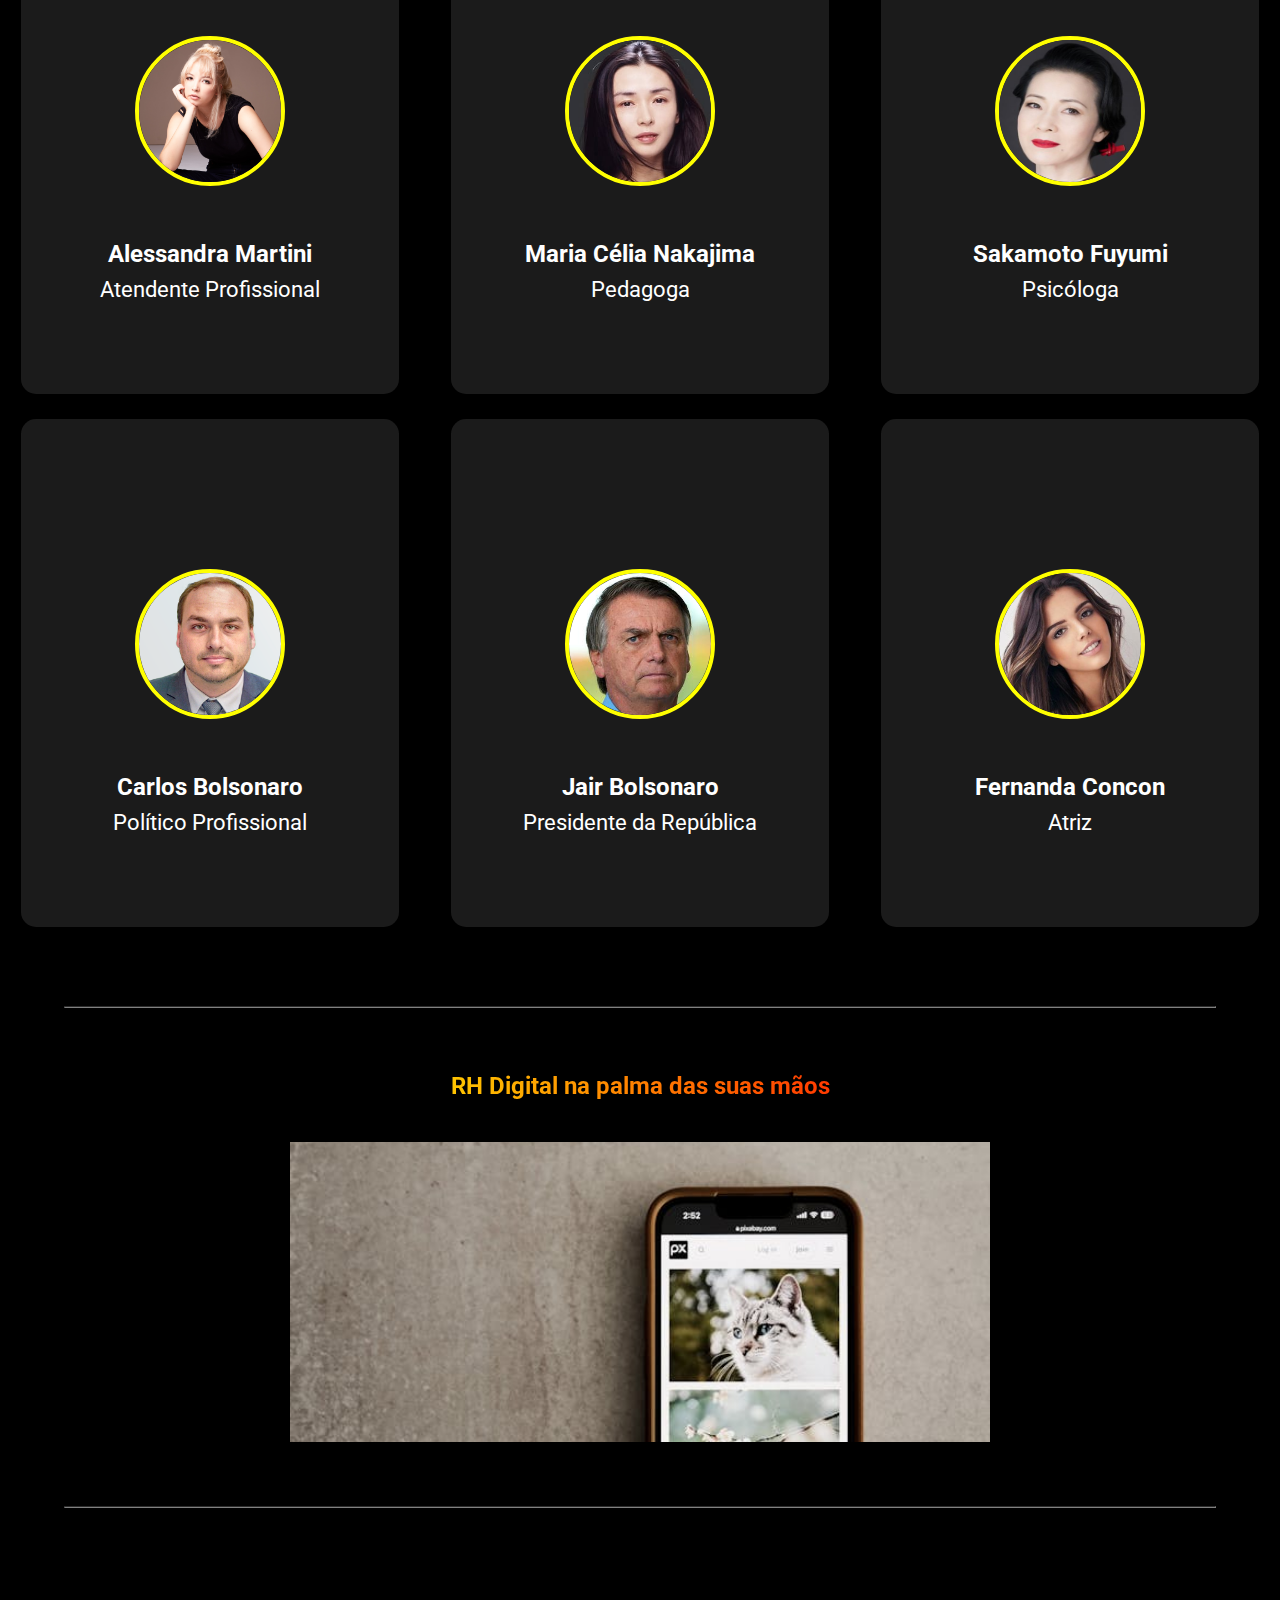
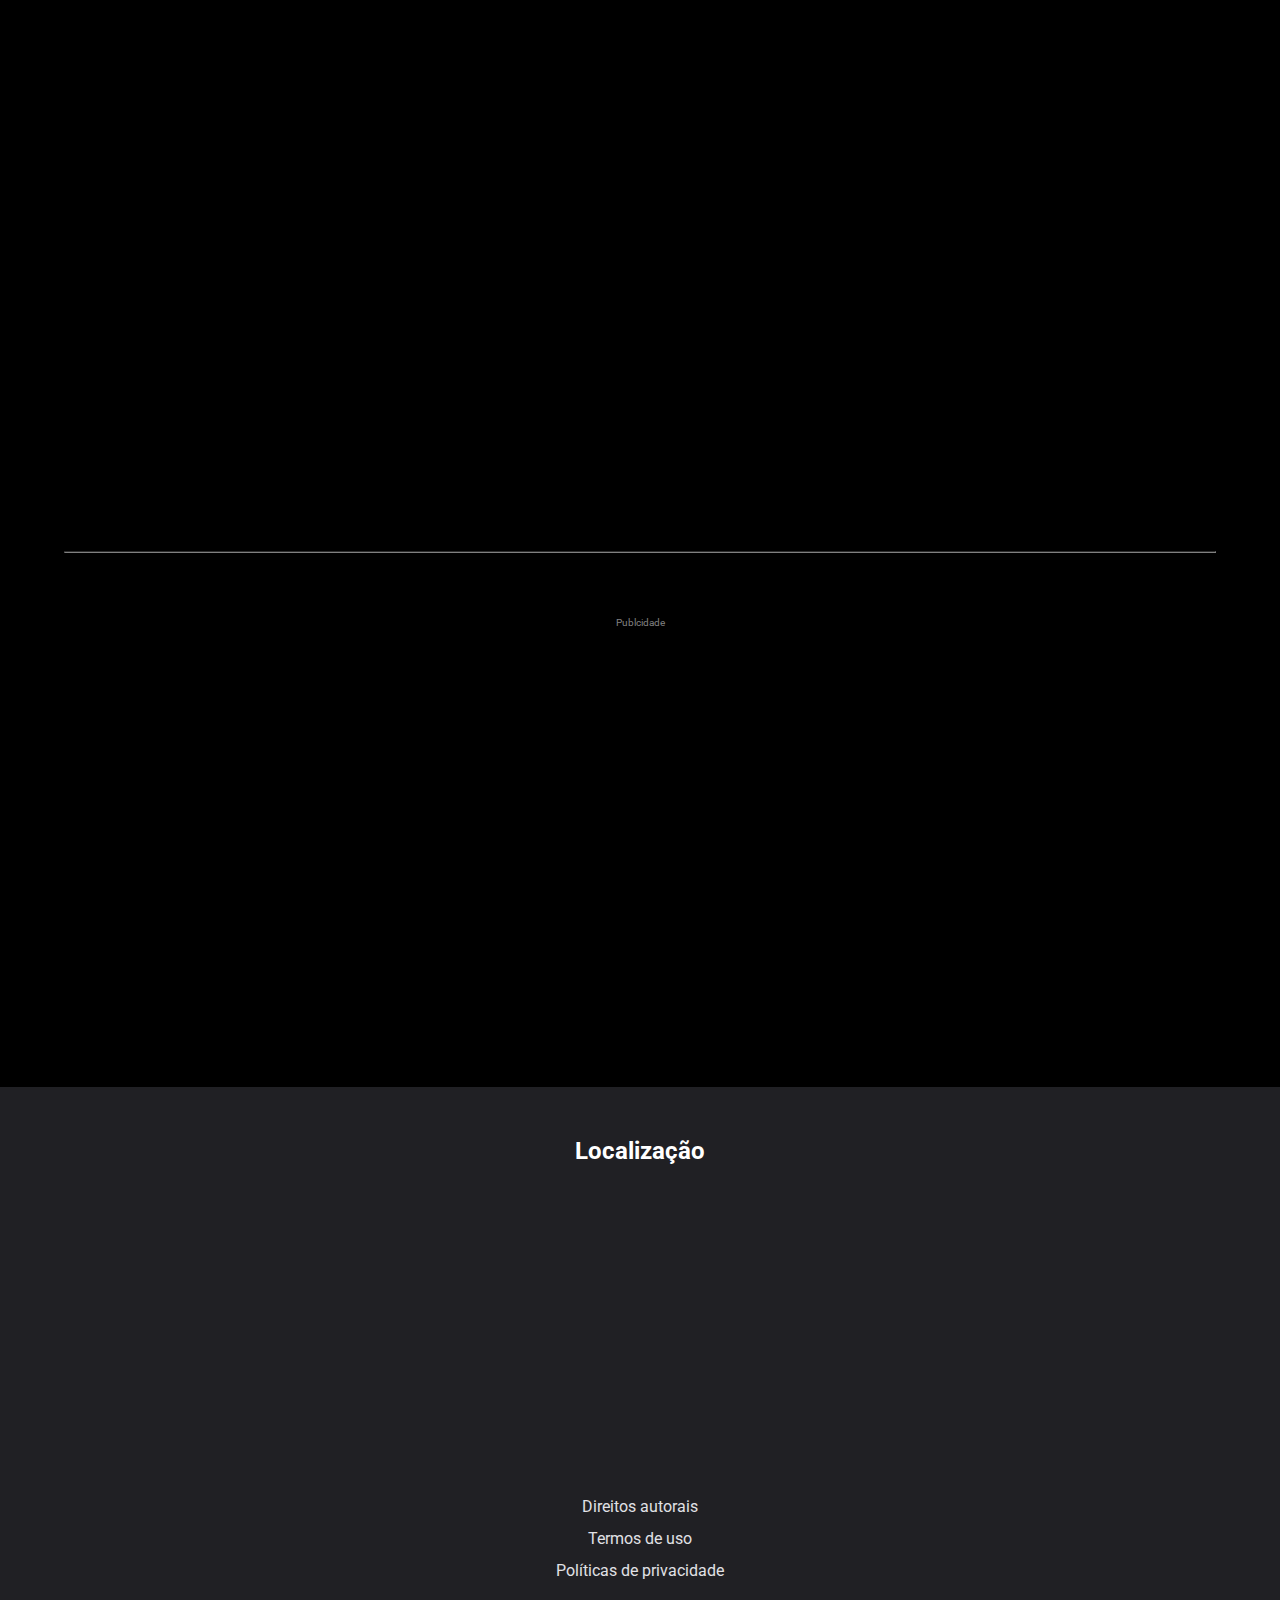
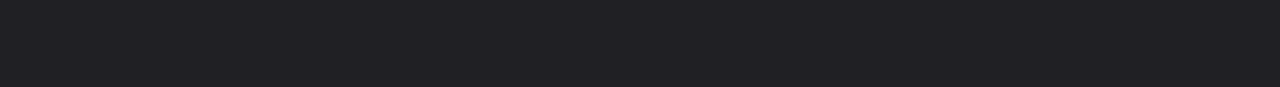
==== commit 905db85f: "publicidade" ====
--- a/index.html
+++ b/index.html
@@ -79,9 +79,12 @@
     </div>
 
     <hr>
+    <p class="publicidade" >Publcidade</p>
     
-    <div class="parallax">
-        <div class="parallax__background"></div>
+    <div id="parallax">
+        <div class="parallax">
+            <div class="parallax__background"></div>
+        </div>
     </div>
        
          
--- a/style.css
+++ b/style.css
@@ -249,10 +249,23 @@
     margin-bottom: 100px;
 }
 
+.publicidade{
+    color: gray;
+    font-size: 10px;
+    text-align: center;
+
+}
+
+#parallax{
+    display: flex;
+    justify-content: center;
+}
+
 .parallax {
     position: relative;
     width: 369px;
     height: 369px;
+
    
   }
   
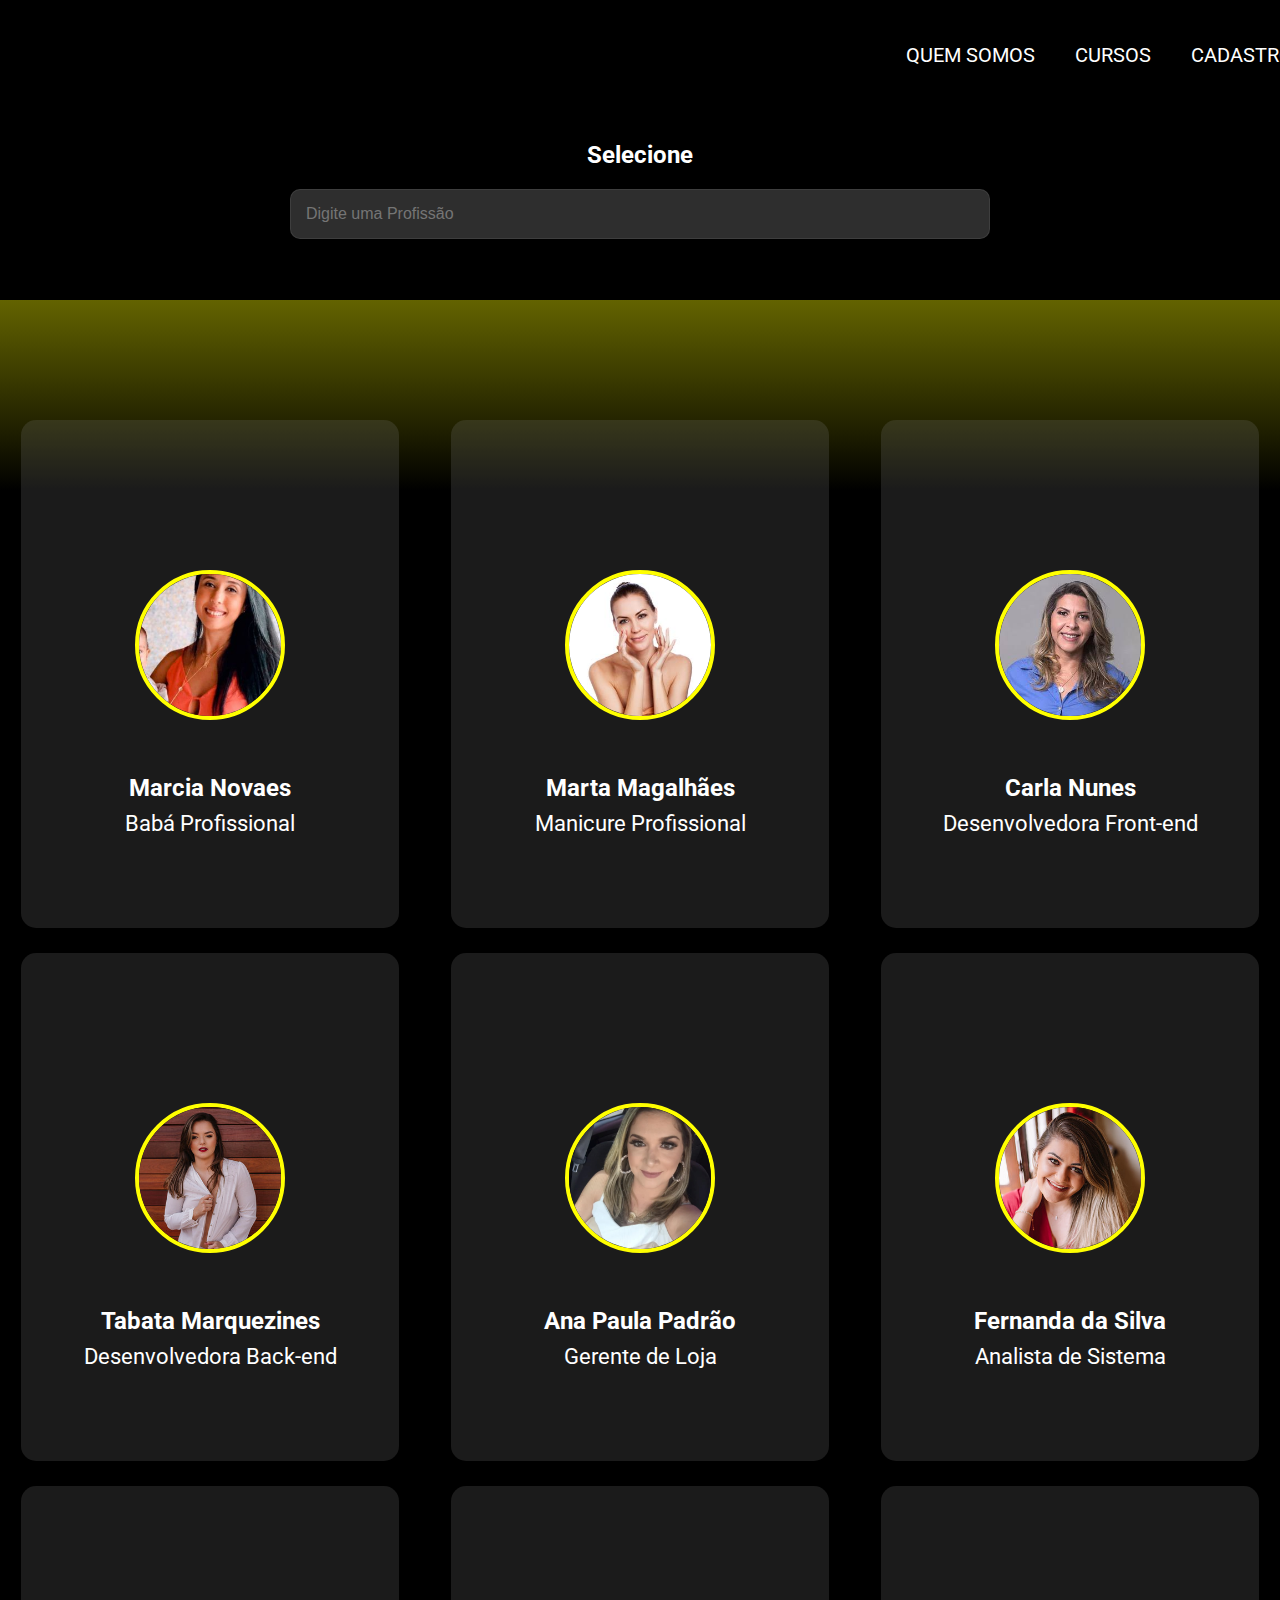
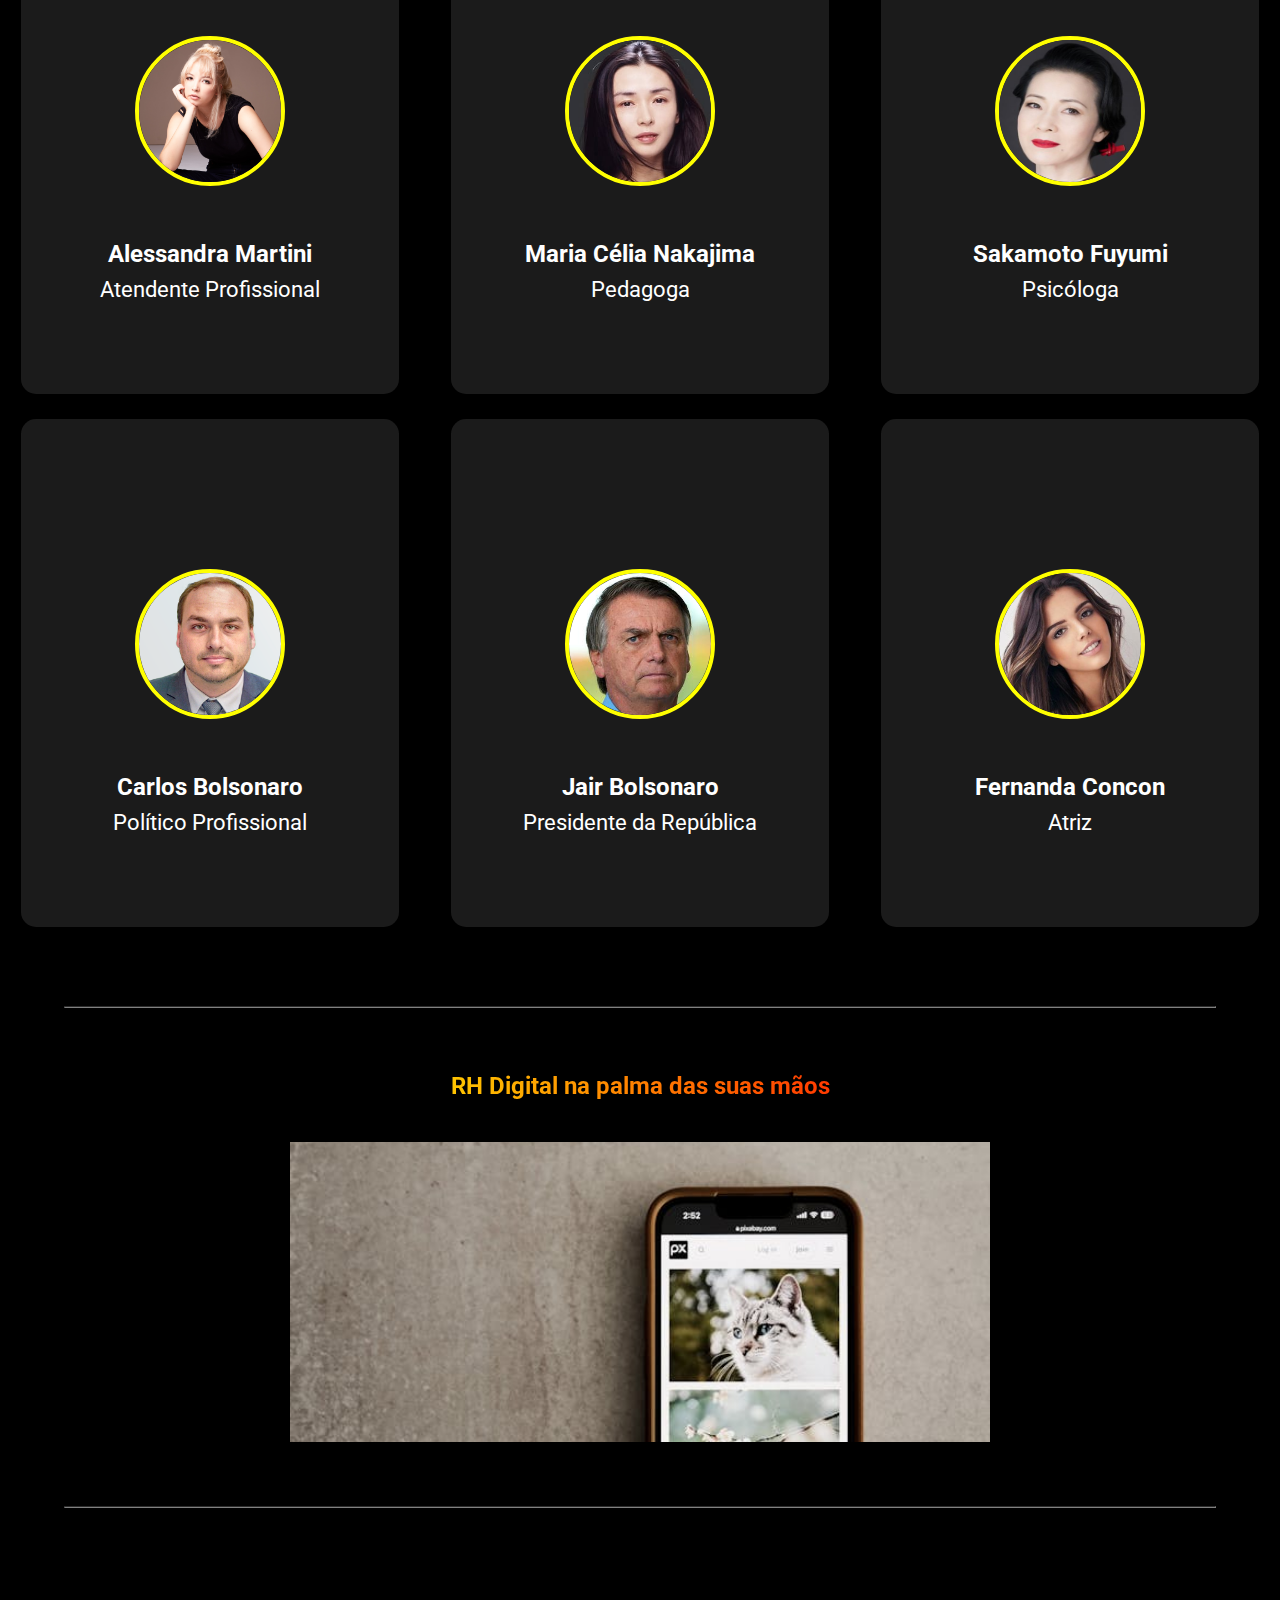
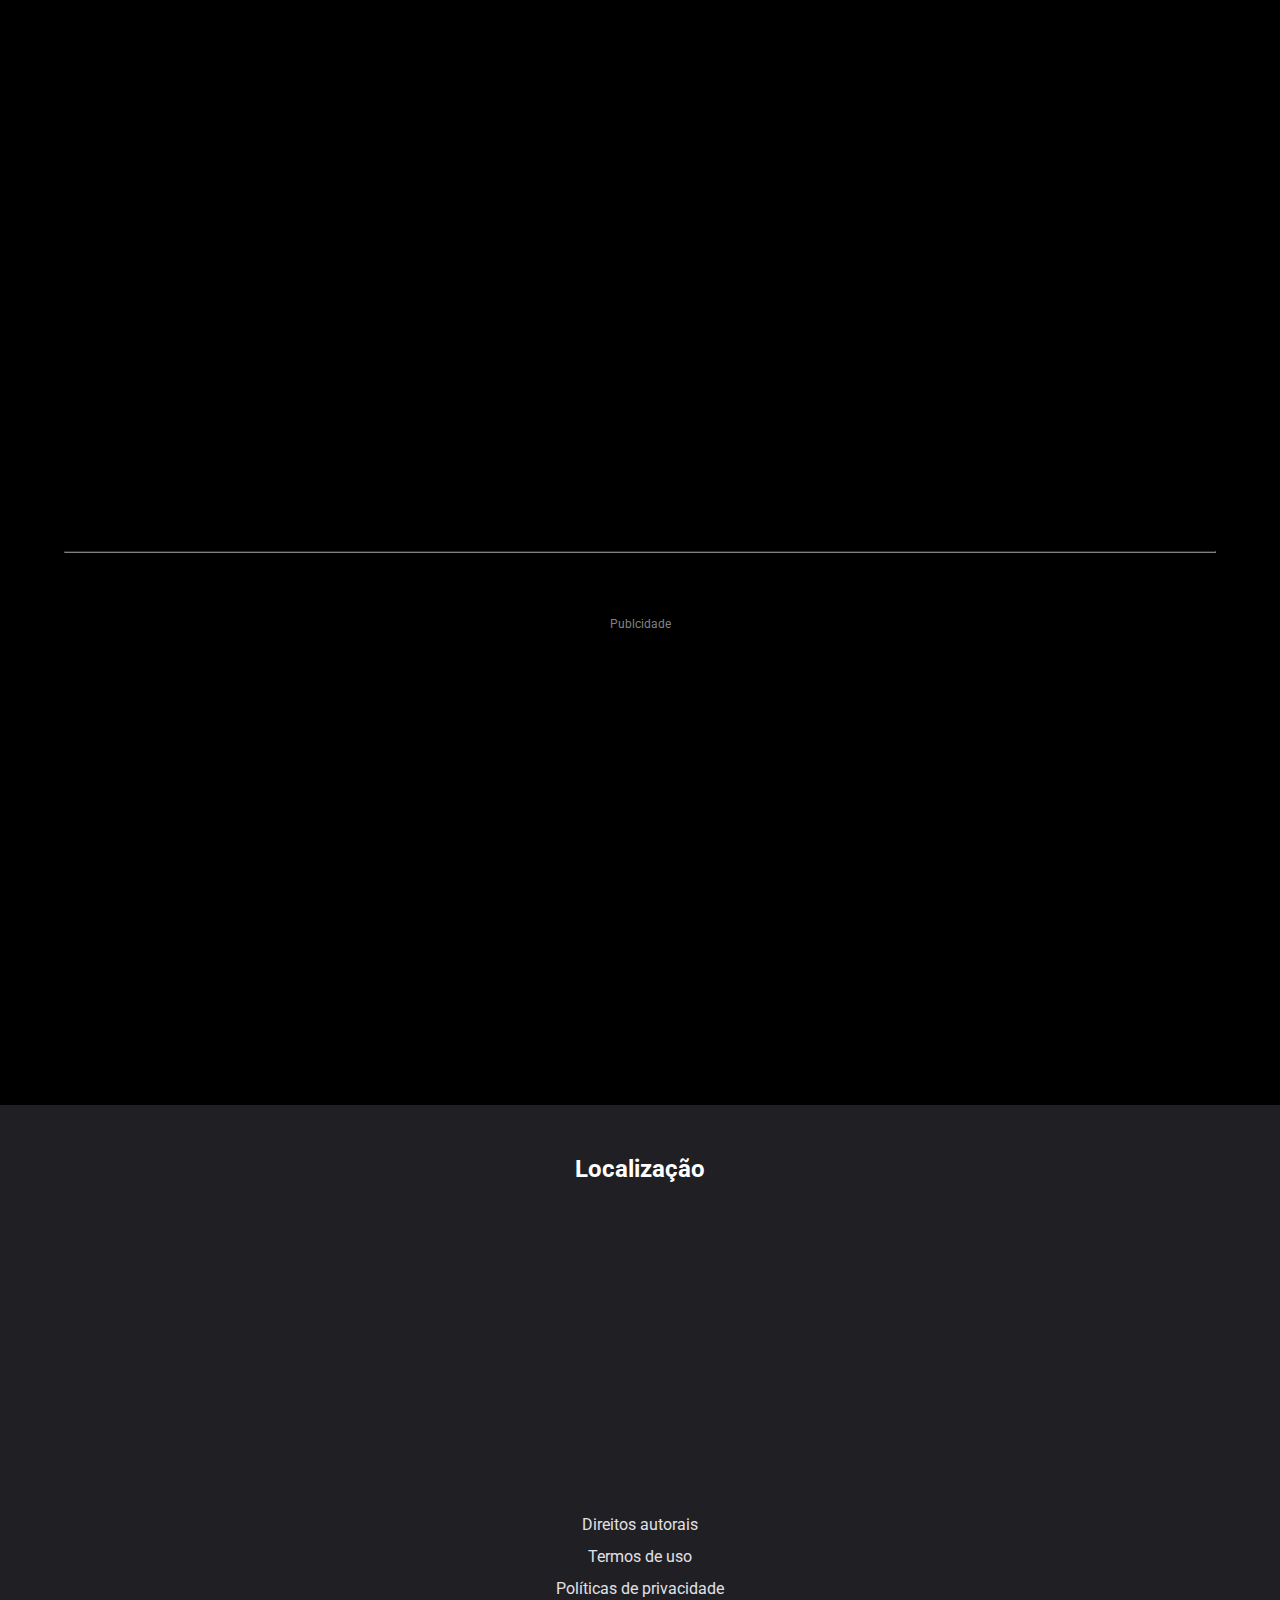
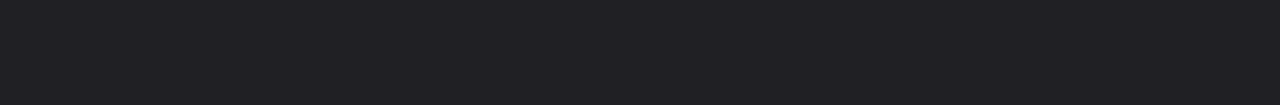
==== commit 829157d1: "ATUALIZAÇÃO" ====
--- a/index.html
+++ b/index.html
@@ -20,7 +20,7 @@
         <span  class="material-symbols-outlined" id="fechar" onclick="fecharMenu()" >
             close
         </span>
-        <a href="quem-somos.html">SOBRE</a>
+        <a href="quem-somos.html">QUEM SOMOS</a>
         <a href="#">CURSOS</a>
         <a href="cadastro.html">CADASTRO</a>
         <a href="login.html" >LOGIN</a>
--- a/style.css
+++ b/style.css
@@ -251,8 +251,9 @@
 
 .publicidade{
     color: gray;
-    font-size: 10px;
+    font-size: 12px;
     text-align: center;
+    margin-bottom: 15px;
 
 }
 
@@ -271,8 +272,8 @@
   
   .parallax__background {
     position: absolute;
-    top: 0;
-    left: 0;
+    /* top: 0;
+    left: 0; */
     width: 100%;
     height:100%;
     background-image: url('prop329.jpg');
